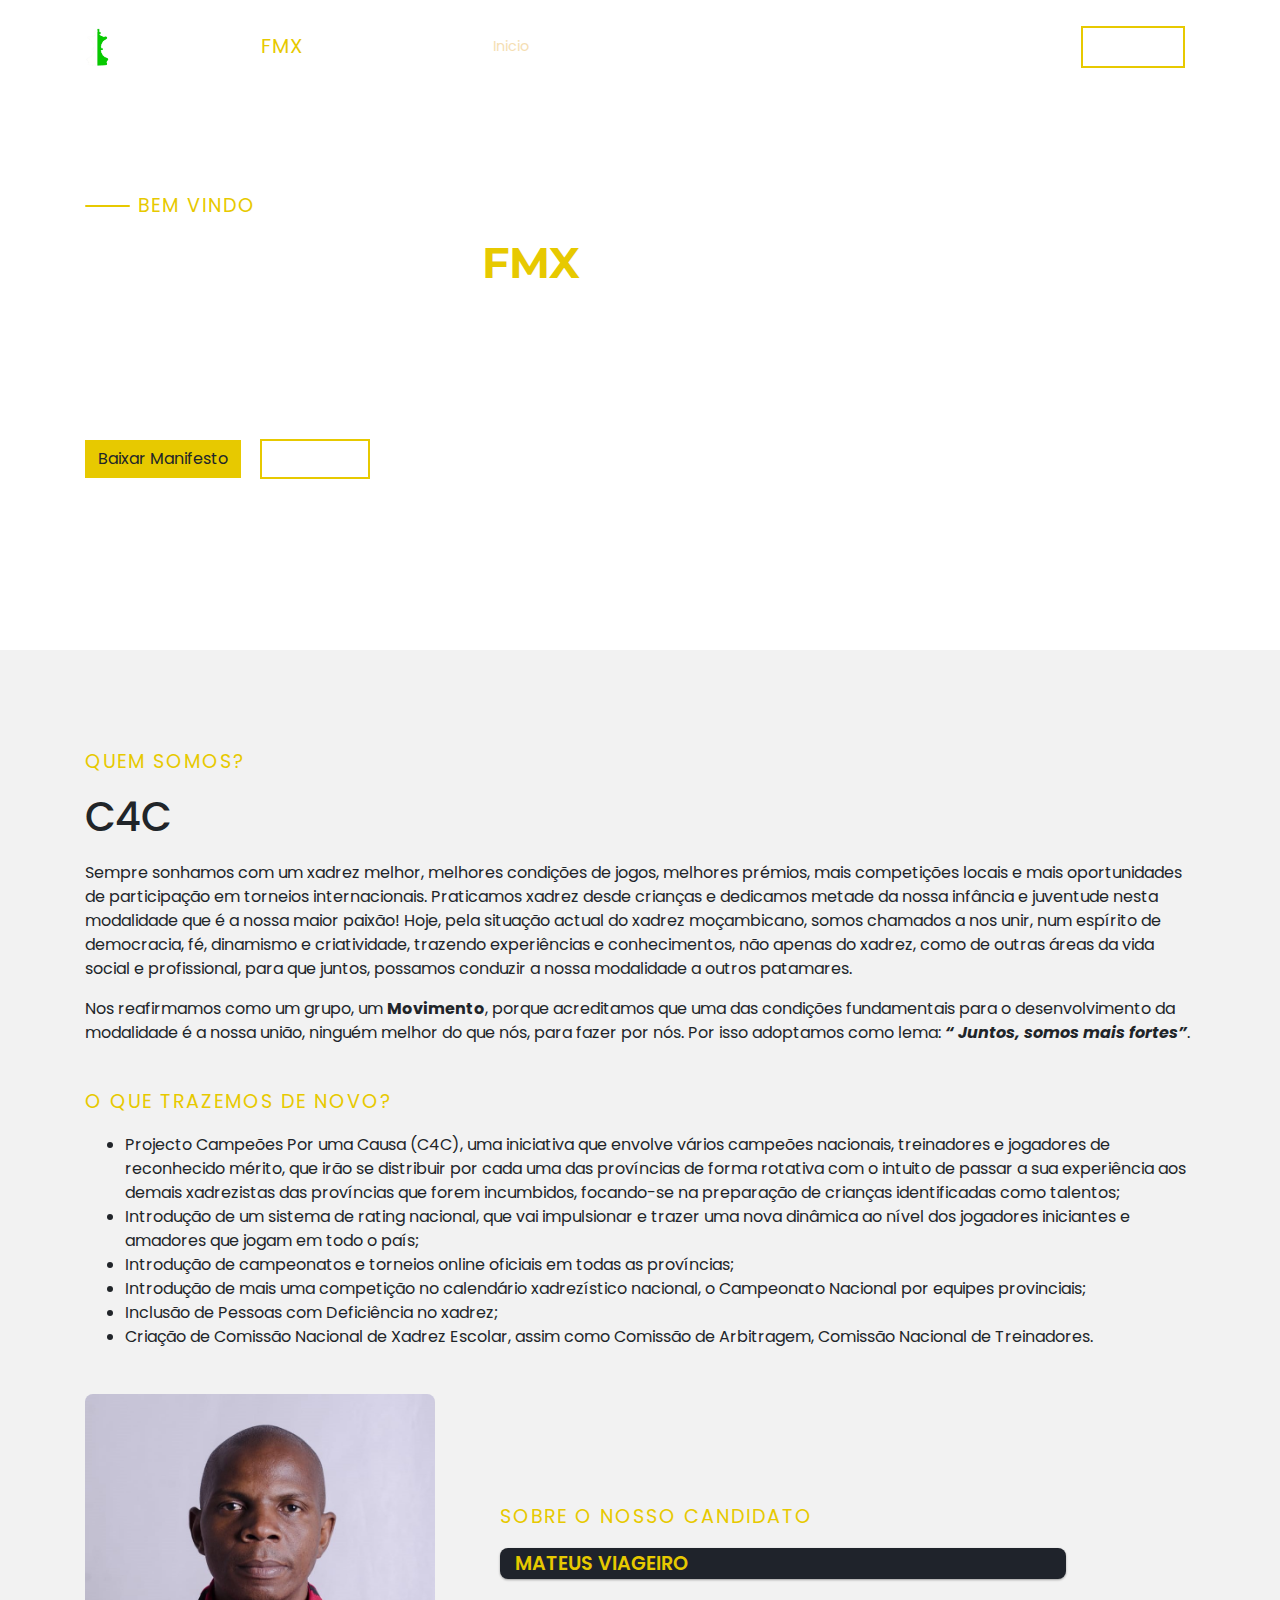
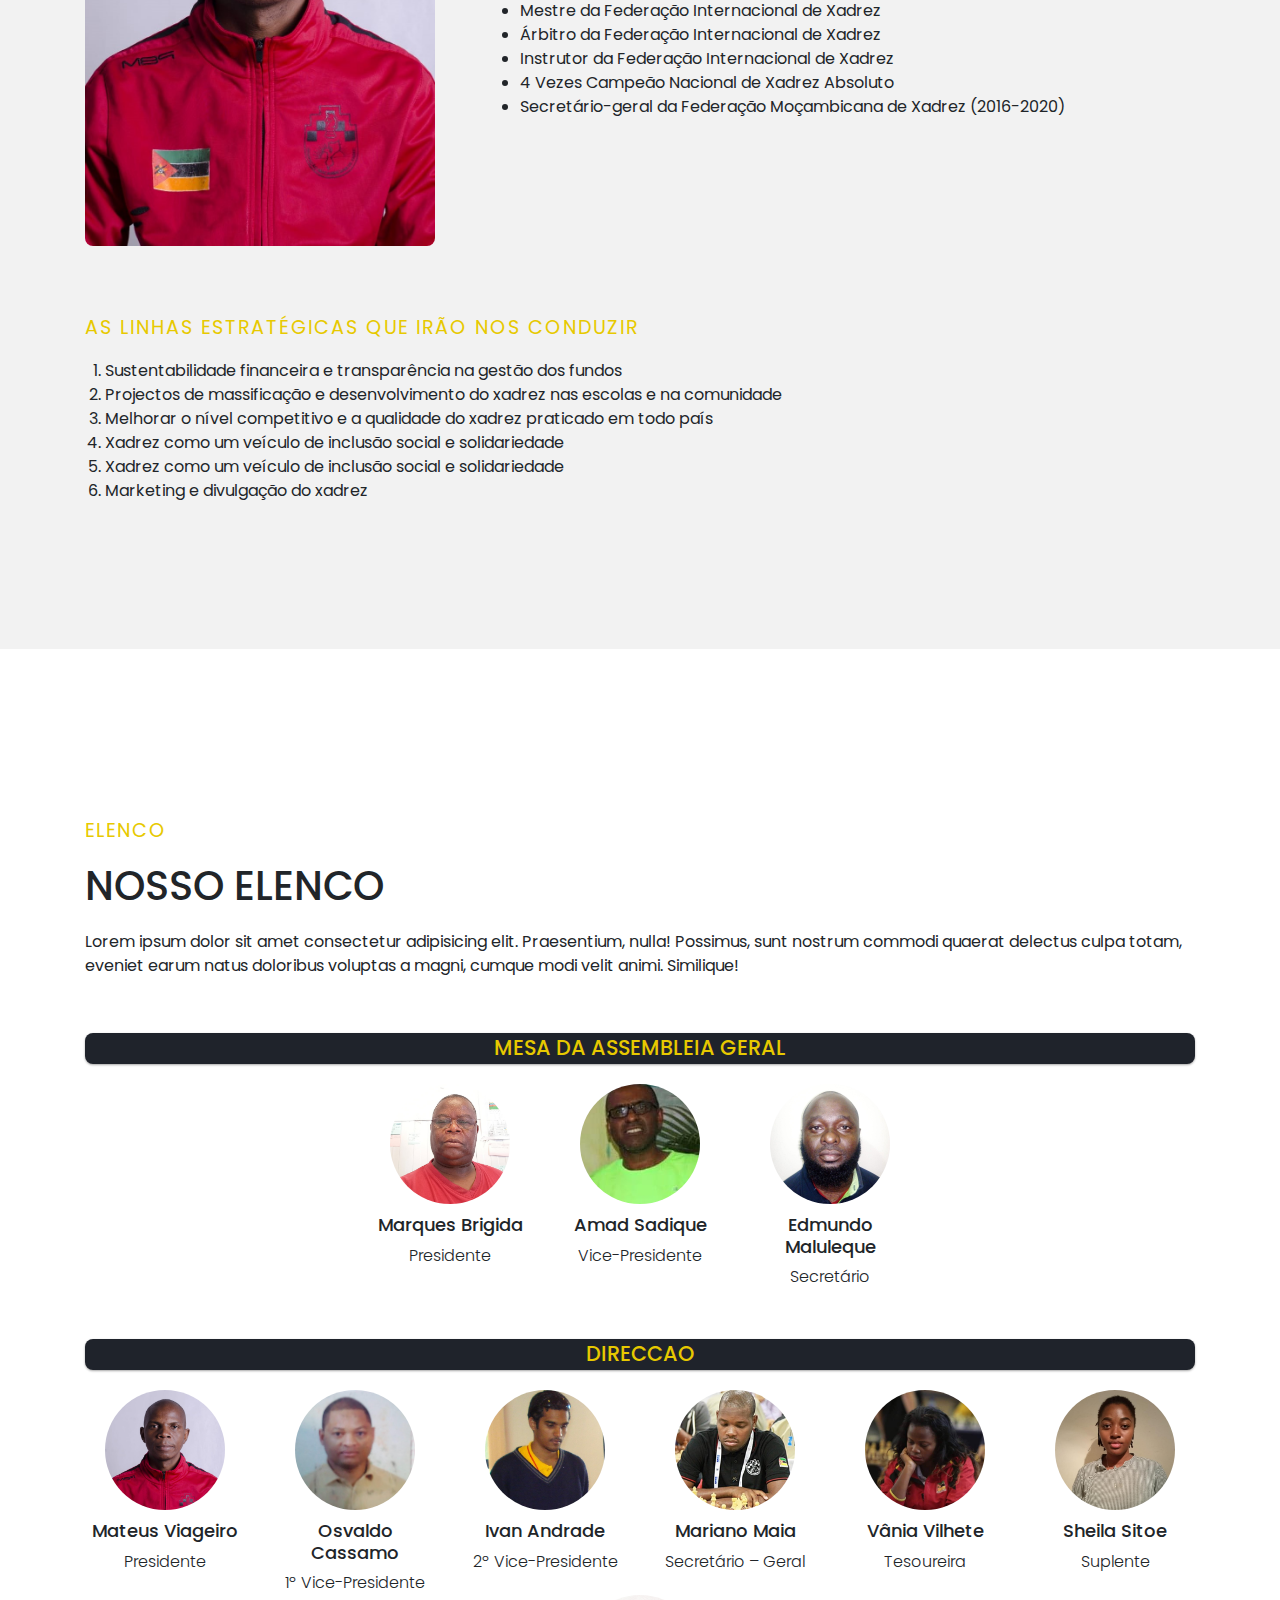
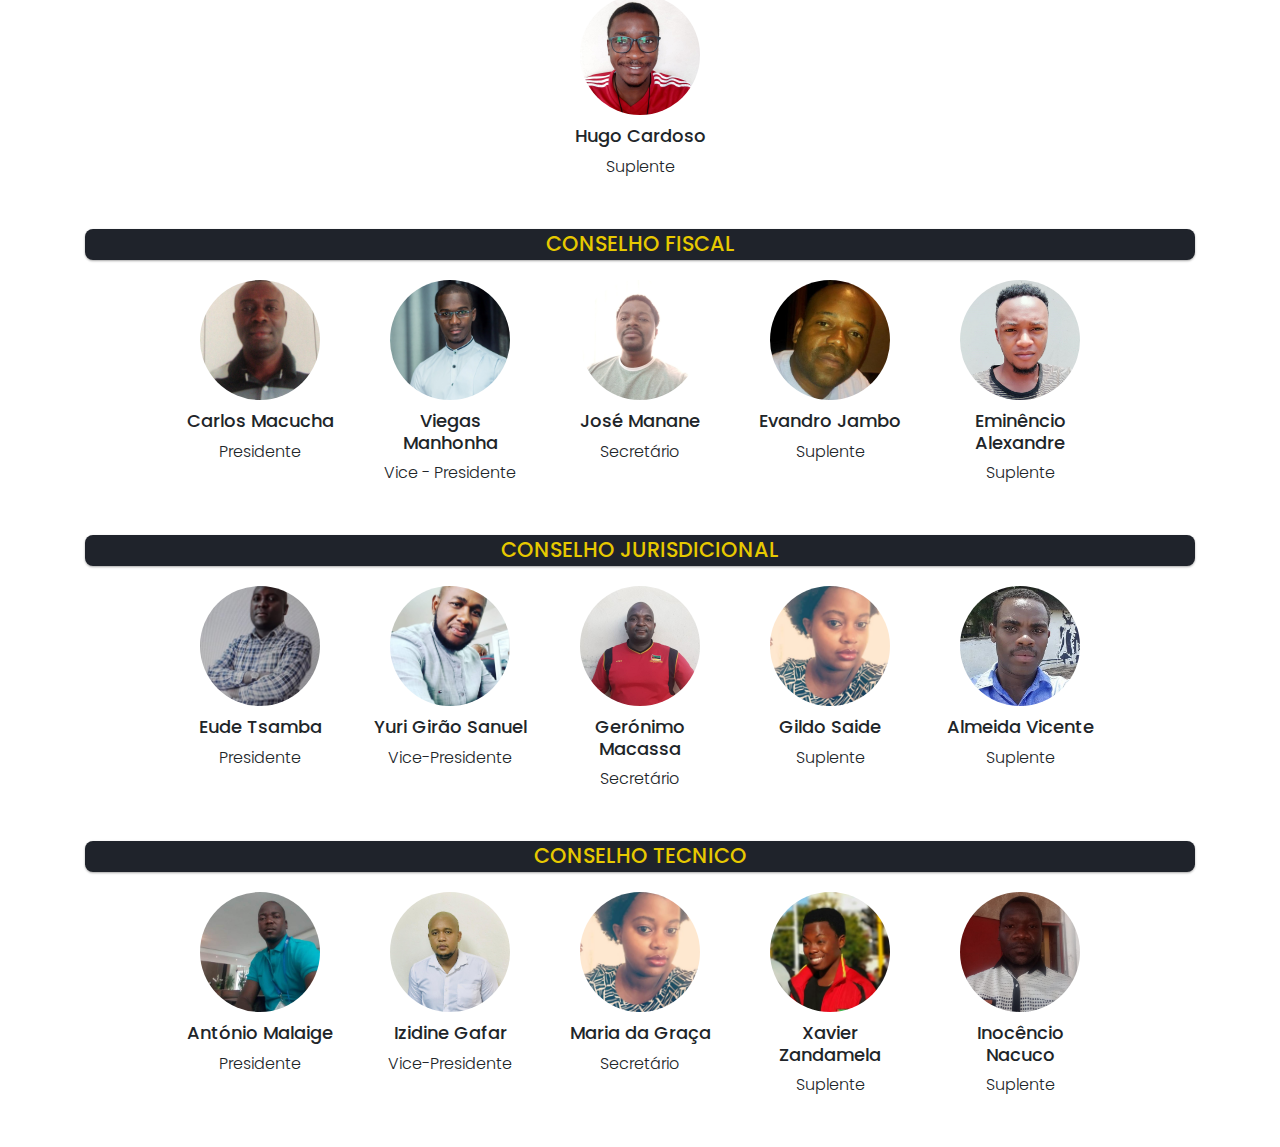
==== index.html @ 263d02b3 "Responsividade 0.1" ====
<!DOCTYPE html>
<html lang="en">

<head>
    <meta charset="UTF-8">
    <meta name="viewport" content="width=device-width, initial-scale=1.0">
    <!--Bootstrap CSS-->
    <link rel="stylesheet" href="https://stackpath.bootstrapcdn.com/bootstrap/4.5.2/css/bootstrap.min.css"
        integrity="sha384-JcKb8q3iqJ61gNV9KGb8thSsNjpSL0n8PARn9HuZOnIxN0hoP+VmmDGMN5t9UJ0Z" crossorigin="anonymous">
    <!-- Custom Stylsheets-->
    <link rel="stylesheet" href="./assets/css/reset.css">
    <link rel="stylesheet" href="./assets/css/main.css">
    <title>FMX - Candidatura</title>
    <!-- FONT AWESOME -->
    <link rel="stylesheet" href="https://cdnjs.cloudflare.com/ajax/libs/font-awesome/5.15.1/css/all.min.css" integrity="sha512-+4zCK9k+qNFUR5X+cKL9EIR+ZOhtIloNl9GIKS57V1MyNsYpYcUrUeQc9vNfzsWfV28IaLL3i96P9sdNyeRssA==" crossorigin="anonymous" />
</head>

<body>
    <!-- HERO WITH HEADER-->
    <section class="hero">
        <!--Header-->
        <header id="header">
            <nav class="navbar navbar-expand-lg">
                <div class="container">
                    <a class="navbar-brand" href="index.html">
                        <img style="width: 25px;" src="/img/candidaturaFMXLogo.png" alt="" srcset="">
                        CANDIDATURA <span>FMX</span></a>
                    <button class="navbar-toggler"><i class="fas fa-bars"></i></button>
                    <div class="overlay"></div>
                    <!--<div class="menu">-->
                        <ul class="navbar-nav hide-nav">
                            <li class="nav-item active">
                                <a class="nav-link nav-hovered actual" href="#">Inicio<span class="sr-only">(current)</span></a>
                            </li>
                            <li class="nav-item active">
                                <a class="nav-link nav-hovered" href="#about">Quem Somos?<span class="sr-only">(current)</span></a>
                            </li>
                            <li class="nav-item active">
                                <a class="nav-link nav-hovered" href="#cast">Elenco<span class="sr-only">(current)</span></a>
                            </li>
                            <li class="nav-item active">
                                <a class="nav-link nav-hovered" href="#manifesto">Manifesto<span class="sr-only">(current)</span></a>
                            </li>
                            <li class="nav-item active">
                                <a class="nav-link nav-hovered" href="manifestocompleto.html">Manifesto Completo<span class="sr-only">(current)</span></a>
                            </li>
                            </li>
                            <li class="nav-item">
                                <a class=" btn secondary-btn nav-link square" href="#">CONTACTO</a>
                            </li>
                        </ul>
                    <!--</div>-->
                </div>
            </nav>
        </header>
        <!--Hero Content-->
        <div class="hero-content">
            <div class="container">
                <div class="row">
                    <div class="col-md-6">
                        <div class="title">
                            <h3 class="small-title1">BEM VINDO</h3>
                            <h1 class="big-title">CANDIDATURA A <span>FMX</span> MATEUS VIAGEIRO</h1>
                        </div>
                        <p class="text">Lorem ipsum dolor sit amet, consectetur adipiscing elit, sed do eiusmod tempor
                            incididunt ut labore et dolore magna aliqua.</p>
                        <div class="buttons">
                            <button class="btn square">Baixar Manifesto</button>
                            <button class="btn secondary-btn square">Saiba Mais</button>
                        </div>
                    </div>
                </div>
            </div>
        </div>
    </section>

    <!-- SECTION SHORT RESUME ABOUT THE CANDIDATURE-->
    <section class="about" id="about">
        <div class="container">
            <div class="text">
                <div class="quem-somos">
                    <h3 class="small-title">QUEM SOMOS?</h3>
                    <h1>C4C</h1>
                    <p>Sempre sonhamos com um xadrez melhor, melhores condições de jogos, melhores prémios, mais competições locais e mais oportunidades de participação em torneios internacionais. Praticamos xadrez desde crianças e dedicamos metade da nossa infância e juventude nesta modalidade que é a nossa maior paixão! Hoje, pela situação actual do xadrez moçambicano, somos chamados a nos unir, num espírito de democracia, fé, dinamismo e criatividade, trazendo experiências e conhecimentos, não apenas do xadrez, como de outras áreas da vida social e profissional, para que juntos, possamos conduzir a nossa modalidade a outros patamares.
                    </p>
                    <p>Nos reafirmamos como um grupo, um <b>Movimento</b>, porque acreditamos que uma das condições fundamentais para o desenvolvimento da modalidade é a nossa união, ninguém melhor do que nós, para fazer por nós. Por isso adoptamos como lema: <b><i>“ Juntos, somos mais fortes”</i></b>.</p>
                </div>

                <div class="o-que-trazemos">
                    <h3 class="small-title">O QUE TRAZEMOS DE NOVO?</h3>
                    <ul>
                        <li>Projecto Campeões Por uma Causa (C4C), uma iniciativa que envolve vários campeões nacionais, treinadores e jogadores de reconhecido mérito, que irão se distribuir por cada uma das províncias de forma rotativa com o intuito de passar a sua experiência aos demais xadrezistas das províncias que forem incumbidos, focando-se na preparação de crianças identificadas como talentos;</li>
                        <li>Introdução de um sistema de rating nacional, que vai impulsionar e trazer uma nova dinâmica ao nível dos jogadores iniciantes e amadores que jogam em todo o país;</li>
                        <li>Introdução de campeonatos e torneios online oficiais em todas as províncias;</li>
                        <li>Introdução de mais uma competição no calendário xadrezístico nacional, o Campeonato Nacional por equipes provinciais;</li>
                        <li>Inclusão de Pessoas com Deficiência no xadrez;</li>
                        <li>Criação de Comissão Nacional de Xadrez Escolar, assim como Comissão de Arbitragem, Comissão Nacional de Treinadores.</li>
                    </ul>
                </div>
                
                <div class="sobre-candidato">
                    <div class="row">
                        <div class="col-md-4 fotografia">
                            <div class="foto">
                                <img src="./img/fotocandidato.jpeg" alt="" srcset="">
                            </div>
                        </div>
                        <div class="col-md-8 candidato-texto">
                            <div>
                                <h3 class="small-title">SOBRE O NOSSO CANDIDATO</h3>
                                <h1 class="name">Mateus Viageiro</h1>
                                <ul class="list">
                                    <li>Mestre da Federação Internacional de Xadrez</li>
                                    <li>Árbitro da Federação Internacional de Xadrez</li>
                                    <li>Instrutor da Federação Internacional de Xadrez</li>
                                    <li>4 Vezes Campeão Nacional de Xadrez Absoluto</li>
                                    <li>Secretário-geral da Federação Moçambicana de Xadrez (2016-2020)</li>
                                </ul>
                            </div>
                        </div>
                    </div>
                </div>


                <div class="linhas-estrategicas">
                    <h3 class="small-title">AS LINHAS ESTRATÉGICAS QUE IRÃO NOS CONDUZIR</h3>
                    <ol class="list">
                        <li>Sustentabilidade financeira e transparência na gestão dos fundos</li>
                        <li>Projectos de massificação e desenvolvimento do xadrez nas escolas e na comunidade</li>
                        <li>Melhorar o nível competitivo e a qualidade do xadrez praticado em todo país</li>
                        <li>Xadrez como um veículo de inclusão social e solidariedade</li>
                        <li>Xadrez como um veículo de inclusão social e solidariedade</li>
                        <li>Marketing e divulgação do xadrez</li>
                    </ol>
            
                </div>
            </div>
            <div class="cards">
                <div class="row">
                    <div class="col-lg-4">
                        <div class="imagem">
                            <img src="./img/campeonatos.jpg" alt="" srcset="">
                        </div>
                    </div>
                    <div class="col-lg-4">
                        <div class="imagem">
                            <img src="./img/massificacao.jpg" alt="" srcset="">
                        </div>
                    </div>
                    <div class="col-lg-4">
                        <div class="imagem">
                            <img src="./img/premios.jpg" alt="" srcset="">
                            <div>
                                <h2>Campeonatos</h2>
                            </div>
                        </div>
                    </div>
                </div>
            </div>
        </div>
    </section>

    <!-- SECTION TEAM MEMBERS-->
    <section class="cast" id="cast">
        <div class="container">
            <div class="text">
                <h3 class="small-title">ELENCO</h3>
                <h1>NOSSO ELENCO</h1>
                <p>Lorem ipsum dolor sit amet consectetur adipisicing elit. Praesentium, nulla! Possimus, sunt nostrum
                    commodi quaerat delectus culpa totam, eveniet earum natus doloribus voluptas a magni, cumque modi
                    velit animi. Similique!</p>
            </div>
            <div class="elenco">
                <h3>MESA DA ASSEMBLEIA GERAL</h3>
                <div class="row mesaassembleia">
                    <div class="col-lg-2">
                        <div class="membro">
                            <img src="./img/Brigida.jpeg" alt="" srcset="">
                            <h4>Marques Brigida</h4>
                            <p>Presidente</p>
                        </div>
                    </div>

                    <div class="col-lg-2">
                        <div class="membro">
                            <img src="./img/Amade.jpg" alt="" srcset="">
                            <h4>Amad Sadique</h4>
                            <p>Vice-Presidente</p>
                        </div>
                    </div>

                    <div class="col-lg-2">
                        <div class="membro">
                            <img src="./img/edmundo.jpg" alt="" srcset="">
                            <h4>Edmundo Maluleque</h4>
                            <p>Secretário</p>
                        </div>
                    </div>
                </div>
                <h3>DIRECCAO</h3>
                <div class="row direccao">
                    <div class="col-lg-2">
                        <div class="membro">
                            <img src="./img/mateus.jpeg" alt="" srcset="">
                            <h4>Mateus Viageiro</h4>
                            <p>Presidente</p>
                        </div>
                    </div>

                    <div class="col-lg-2">
                        <div class="membro">
                            <img src="./img/osvaldo.jpg" alt="" srcset="">
                            <h4>Osvaldo Cassamo</h4>
                            <p>1º Vice-Presidente </p>
                        </div>
                    </div>

                    <div class="col-lg-2">
                        <div class="membro">
                            <img src="./img/Ivan.jpg" alt="" srcset="">
                            <h4>Ivan Andrade</h4>
                            <p>2º Vice-Presidente</p>
                        </div>
                    </div>

                    <div class="col-lg-2">
                        <div class="membro">
                            <img src="./img/maia.png" alt="" srcset="">
                            <h4>Mariano Maia</h4>
                            <p>Secretário – Geral </p>
                        </div>
                    </div>

                    <div class="col-lg-2">
                        <div class="membro">
                            <img src="./img/Vania.jpg" alt="" srcset="">
                            <h4>Vânia Vilhete</h4>
                            <p>Tesoureira</p>
                        </div>
                    </div>

                    <div class="col-lg-2">
                        <div class="membro">
                            <img src="./img/sheila.jpg" alt="" srcset="">
                            <h4>Sheila Sitoe</h4>
                            <p>Suplente</p>
                        </div>
                    </div>
                    <div class="col-lg-2">
                        <div class="membro">
                            <img src="./img/Hugo.jpeg" alt="" srcset="">
                            <h4>Hugo Cardoso</h4>
                            <p>Suplente</p>
                        </div>
                    </div>
                </div>
                <h3>CONSELHO FISCAL</h3>
                <div class="row conselhofiscal">
                    <div class="col-lg-2">
                        <div class="membro">
                            <img src="./img/Macunha.jpeg" alt="" srcset="">
                            <h4>Carlos Macucha</h4>
                            <p>Presidente</p>
                        </div>
                    </div>

                    <div class="col-lg-2">
                        <div class="membro">
                            <img src="./img/Viegas2.jpg" alt="" srcset="">
                            <h4>Viegas Manhonha</h4>
                            <p>Vice - Presidente</p>
                        </div>
                    </div>

                    <div class="col-lg-2">
                        <div class="membro">
                            <img src="./img/Manane.jpg" alt="" srcset="">
                            <h4>José Manane</h4>
                            <p>Secretário</p>
                        </div>
                    </div>
                    <div class="col-lg-2">
                        <div class="membro">
                            <img src="./img/Evandro.jpg" alt="" srcset="">
                            <h4>Evandro Jambo</h4>
                            <p>Suplente</p>
                        </div>
                    </div>

                    <div class="col-lg-2">
                        <div class="membro">
                            <img src="./img/Eminencio1.jpeg" alt="" srcset="">
                            <h4>Eminêncio Alexandre</h4>
                            <p>Suplente</p>
                        </div>
                    </div>
                </div>

                <h3>CONSELHO JURISDICIONAL</h3>
                <div class="row conselhojurisdicional">
                    <div class="col-lg-2">
                        <div class="membro">
                            <img src="./img/tsamba.jpg" alt="" srcset="">
                            <h4>Eude Tsamba</h4>
                            <p>Presidente</p>
                        </div>
                    </div>

                    <div class="col-lg-2">
                        <div class="membro">
                            <img src="./img/yuri.jpg" alt="" srcset="">
                            <h4>Yuri Girão Sanuel</h4>
                            <p>Vice-Presidente</p>
                        </div>
                    </div>

                    <div class="col-lg-2">
                        <div class="membro">
                            <img src="./img/Macassa.jpg" alt="" srcset="">
                            <h4>Gerónimo Macassa</h4>
                            <p>Secretário</p>
                        </div>
                    </div>

                    <div class="col-lg-2">
                        <div class="membro">
                            <img src="./img/Maria.jpg" alt="" srcset="">
                            <h4>Gildo Saide</h4>
                            <p>Suplente</p>
                        </div>
                    </div>

                    <div class="col-lg-2">
                        <div class="membro">
                            <img src="./img/almeida.jpg" alt="" srcset="">
                            <h4>Almeida Vicente</h4>
                            <p>Suplente</p>
                        </div>
                    </div>
                </div>

                <h3>CONSELHO TECNICO</h3>
                <div class="row conselhotecnico">
                    <div class="col-lg-2">
                        <div class="membro">
                            <img src="./img/Alberto.jpg" alt="" srcset="">
                            <h4>António Malaige</h4>
                            <p>Presidente</p>
                        </div>
                    </div>

                    <div class="col-lg-2">
                        <div class="membro">
                            <img src="./img/Izidini.jpg" alt="" srcset="">
                            <h4>Izidine Gafar</h4>
                            <p>Vice-Presidente</p>
                        </div>
                    </div>

                    <div class="col-lg-2">
                        <div class="membro">
                            <img src="./img/Maria.jpg" alt="" srcset="">
                            <h4>Maria da Graça</h4>
                            <p>Secretário</p>
                        </div>
                    </div>

                    <div class="col-lg-2">
                        <div class="membro">
                            <img src="./img/xavier.jpeg" alt="" srcset="">
                            <h4>Xavier Zandamela</h4>
                            <p>Suplente</p>
                        </div>
                    </div>

                    <div class="col-lg-2">
                        <div class="membro">
                            <img src="./img/lemos1.jpeg" alt="" srcset="">
                            <h4>Inocêncio Nacuco</h4>
                            <p>Suplente</p>
                        </div>
                    </div>
                </div>
            </div>
        </div>

    </section>

    <!--SECTION MANIFESTO-->
    <section style="display: none;" class="manifesto" id="manifesto">
        <div class="container">
            <h3 class="small-title">MANIFESTO</h3>
            <h1>O NOSSO MANIFESTO</h1>
            <div class="row">
                <div class="col-md-2">
                    <div class="botoes">
                        <button class="actual-btn tab-btn" data-id="fundos">Gestao/Fundos</button>
                        <button class="tab-btn" data-id="empoderamento">Suporte as APXs</button>
                        <button class="tab-btn" data-id="massificacao">Massificação</button>
                        <button class="tab-btn" data-id="competicoes">Competições</button>
                        <button class="tab-btn" data-id="formacao">Formação</button>
                        <button class="tab-btn" data-id="inclusao">Inclusão Social</button>
                        <button class="tab-btn" data-id="marketing">Marketing</button>
                    </div>
                    
                </div>
                <div class="col-md-9 tab-text">
                    <div class="text-content">
                        <!--Textos Individuais-->
                        <div class="bloco-texto" id="fundos" data-id="fundos">
                            <div class="title-wrapper">
                                <h1 class="content-title">I. Sustentabilidade financeira e transparência na gestão dos fundos</h1>
                            </div>
                            <div class="text-wrapper">
                                <hr>
                                <p>A nossa Direcção vai basear-se num sistema transparente de gestão dos fundos e receitas da FMX, através dum sistema de prestação de contas e fiscalidade.</p>
                                <p>O nosso Conselho Fiscal vai ser presente e participativo na vida da FMX, assistindo todos os campeonatos e actividades desenvolvidas pela FMX de modo a fiscalizar e avaliar a aplicação dos fundos.</p>
                                <p>Para garantir a sustentabilidade financeira da FMX, vamos apostar na:</p>
                                <ul class="list">
                                    <li>Criação de uma Sociedade Anonima Desportiva (SAD) da Federação Moçambicana de Xadrez com objectivos de gerar receitas para a FMX.</li>
                                    <li>Rentabilização das infraestruturas, através da remodelação do centro social, fornecendo serviços a terceiros e viabilização do projecto de construção de um Edifício com pelo menos 7 andares no recinto do Centro Social.</li>
                                    <li>Promoção de parcerias nacionais e estrangeiras para financiamento dos projectos de massificação e desenvolvimento do xadrez nas escolas e comunidades, procurando sempre buscar maior acesso aos fundos da Federação Internacional de Xadrez.</li>
                                    <li>Promoção duma estratégia de marketing mais incisiva para gerar mais receitas, incluindo donativos e patrocínios.</li>
                                </ul>
                            </div>
                        </div>
                        <div class="hide bloco-texto" id="empoderamento" data-id="empoderamento">
                            <div class="title-wrapper">
                                <h1 class="content-title">II. Empoderamento técnico e financeiro das Associações Provinciais</h1>
                            </div>
                            <div class="text-wrapper">
                                <hr>
                                <p>As APXs constituem a base fundamental para o desenvolvimento do xadrez em Moçambique. É lá onde os atletas estão inseridos e onde todas as actividades são organizadas, incluindo os processos de massificação e formação.</p>
                                <p>Entendemos que para se atingir a um desenvolvimento sustentável do xadrez, a FMX precisa criar condições para que as Associações Provinciais de Xadrez estejam devidamente legalizadas, tenham espaços próprios e estejam dotados de material necessário, com técnicos formados.</p>
                                <ul class="list">
                                    <li>A FMX vai financiar todos os processos de legalização das Associações e influenciar junto das entidades públicas e privadas para a aquisição de terrenos para cada uma das Associações provinciais. O nosso desafio é que, até ao fim deste mandato, todas Associações Provinciais de Xadrez estejam devidamente legalizadas, com estatutos publicados no BR e com pelo menos um terreno registado a seu favor;</li>
                                    <li>A FMX vai compartilhar os fundos recebidos da FPD e FIDE, entre outros, com todas as Associações Provinciais de Xadrez, apoiando directamente no seu plano orçamental anual; </li>
                                    <li>Para fazer face a carência do material de xadrez nas províncias, a FMX vai distribuir material de xadrez para todas APXs de forma regular, através dos projectos de massificação e desenvolvimento do xadrez ou do apoio directo que a FMX recebe da FIDE.</li>
                                    <li>Vamos garantir que em cada uma das Associações tenha árbitros formados em categorias de árbitros nacionais e árbitros FIDE e que maior parte dos técnicos que trabalham no ensino e treinamento de xadrez sejam formados como treinadores de xadrez.</li>
                                    <li>Vamos financiar a premiação dos campeonatos provinciais e torneios de abertura, garantindo trimestralmente pelo menos um evento em cada província.</li>
                                    <li>O nosso Departamento de Marketing ira realizar um trabalho em particular com cada uma das APXs, visando promover a imagem do xadrez para melhor atração de patrocínios e captação de receitas, desenvolvendo entre outros, projectos de aulas de xadrez, criação de lojas de venda de material de xadrez.</li>
                                </ul>
                            </div>
                        </div>
                        <div class="hide bloco-texto" id="massificacao" data-id="massificacao">
                            <div class="title-wrapper">
                                <h1 class="content-title">III. Projectos de massificação e desenvolvimento do xadrez nas escolas e na comunidade</h1>
                            </div>
                            <div class="text-wrapper">
                                <hr>
                                <p>O Xadrez Escolar constitui uma das bases mais essenciais para a massificação do xadrez, identificação de talentos e desenvolvimento da modalidade. Para fazer face a dinâmica do Xadrez Escolar vamos:</p>
                                <ul class="list">
                                    <li>Criar a Comissão Nacional de Xadrez Escolar, constituída por professores que trabalham com o xadrez e individualidades de reconhecido mérito no campo da pedagogia, com representações ao nível das regiões e províncias do país;</li>
                                    <li>Estabelecer acordos de parceria com o Ministério de Educação e Desenvolvimento Humano e com diversos parceiros estratégicos de cooperação, como ONGs que apoiam projectos de educação para melhor viabilização de projectos de introdução e desenvolvimento do xadrez nas escolas públicas, privadas, universidades e centros de formação;</li>
                                    <li>Estabelecer memorando de entendimento com Universidades, bem como outras instituições de ensino para garantir a atribuição de bolsas de estudos à xadrezistas;</li>
                                    <li>Priorizar a realização de workshops de reciclagem e capacitação de professores;</li>
                                    <li>Lutar para ter maior influência sobre eventos desportivos como Jogos Escolares, Jogos Universitários</li>
                                    <li>Dar apoio técnico as APXs para organização de Torneios Interescolares com frequência;</li>
                                    <li>Desenvolver um projecto específico, junto das APXs, para alargar a rede de escolas privadas com xadrez, visando gerar ganhos financeiros para os xadrezistas e a captação de fundos para as APXs;</li>
                                </ul>
                            </div>
                        </div>
                        <div class="hide bloco-texto" id="competicoes" data-id="competicoes">
                            <div class="title-wrapper">
                                <h1 class="content-title">IV. Melhorar o nível competitivo e a qualidade do xadrez praticado em todo país</h1>
                            </div>
                            <div class="text-wrapper">
                                <hr>
                                <p>A qualidade do xadrez praticado nas províncias é preocupante. A maioria dos praticantes ainda apresentam falta de conhecimentos básicos sobre a teoria do xadrez, seja em abertura, meio-jogo ou finais. Geralmente os talentos identificados não chegam a atingir os níveis desejados devido a falta de suporte técnico, como por exemplo a falta de um treinador e falta de torneios. Face a esta situação a FMX vai:</p>
                                <ul class="list">
                                    <li>Promover o <b>Projecto Campeões Por uma Causa (C4C)</b>, uma iniciativa que envolve vários campeões nacionais, treinadores e jogadores de reconhecido mérito que irão se distribuir de forma rotativa por cada uma das províncias do país, desenvolvendo um trabalho especializado de treino para crianças e adolescentes através de plataformas digitais e presenciais, incluindo a realização de palestras, workshops temáticos com abordagem de diversos temas teóricos onde irão partilhar a sua experiência aos demais xadrezistas no intuito de elevar a qualidade do xadrez praticado nas províncias, privilegiando os escalões de formação.</li>
                                    <li>Melhorar a premiação das principais provas do calendário xadrezístico nacional e estabelecer prémios atractivos a atletas que atinjam títulos internacionais em ambos géneros.</li>
                                    <li>Através das parcerias com universidades e instituições públicas e privadas de ensino iremos procurar garantir uma bolsa de estudos aos campeões nacionais juniores ou aos xadrezistas que mais se destacarem a nível das regiões. </li>
                                    <li>Emancipar a participação feminina no xadrez através de realização de mais torneios femininos com prémios atrativos. </li>
                                </ul>
                                <p>Iremos introduzir mais um evento no calendário xadrezístico nacional, o Campeonato Nacional de Xadrez por equipe provinciais, onde cada província participará com 5 jogadores, numa equipe mista composta por seniores, juniores e femininos.</p>
                                <br>
                                <div class="alinea">
                                    <p><b>4.1 Competições Nacionais</b></p>
                                    <p>Vamos realizar as principais provas do calendário xadrezistico nacional:</p>
                                    <ul class="list list-none">
                                        <li>Campeonatos Regionais</li>
                                        <li>Campeonatos Nacionais da Liga B</li>
                                        <li>Campeonatos Nacionais da Liga A</li>
                                        <li>Campeonatos Nacionais Feminino</li>
                                        <li>Campeonatos Nacionais Júnior</li>
                                        <li>Campeonatos Nacionais Infanto-Juvenil</li>
                                        <li>Campeonatos Nacionais por Equipes (a partir do 2° ano do Mandato)</li>
                                    </ul>
                                </div>
                                <div class="alinea">
                                    <p><b>4.2 Xadrez online</b></p>
                                    <p>O xadrez online tem vindo a conhecer um desenvolvimento rápido por oferecer inúmeras ferramentas de treinos e pela sua capacidade de conectar xadrezistas a distância. O ano de 2020, surpreendeu o mundo dando a conhecer um elevado número de jogadores que jogam xadrez online, sem que estejam registados em alguma agremiação de xadrez, o que nos faz perceber o quão grande é a nossa família.</p>
                                    <p>Em Moçambique, as experiências dos torneios de xadrez online, trouxeram uma nova dinâmica, impulsionando a prática da modalidade em quase todas as províncias. </p>
                                    <p>Pretendemos investir fortemente no xadrez online, de forma a atingir o maior número possível de xadrezistas através de dinamização de uma série de actividades, como a criação de clubes online de xadrez e realização de torneios envolvendo os respectivos clubes, realização de workshops, palestras e seminários de formação, entre outros.</p>
                                    <p>Iremos passar para a responsabilidade da FMX a realização de Batalhas por Equipes Provinciais que serão realizadas semanalmente, sendo que o último torneio de cada mês terá prémios garantidos para as províncias vencedoras e prémios individuais por província, e ainda, daremos apoio técnico e financeiro as APXs na organização de torneios online regulares.</p>
                                </div>
                                <div class="alinea">
                                    <p><b>4.3 Alta competição e representação internacional</b></p>
                                    <p>Pretendemos tornar moçambique numa referência de xadrez ao nível africano e mundial. Estamos convictos que só será possível atingir este objectivo apostando nos escalões de formação, permitindo que os nossos xadrezistas enquanto crianças, possam participar de torneios e campeonatos internacionais.</p>
                                    <p>Para tal, além de contarmos com o projecto “Campeões Por uma Causa” que vai impulsionar a qualidade de xadrez praticado em todo o país, focando-se nas crianças e adolescentes, vamos realizar um projecto intitulado “Projecto Grande Mestre” que terá como meta a conquista de títulos de Mestres Internacionais, ainda dentro do nosso mandato, e o título de Grande Mestre até 2027.</p>
                                    <p>Para a Selecção Nacional, vamos propor a Assembleia Geral a aprovação um protocolo com objectivos, metas, linhas orientadoras de trabalho, código de conduta e avaliação de desempenho, incluindo assinatura de contratos por objectivos, onde os atletas terão subsídios mensais e recursos para treinos.</p>
                                </div>
                                <p>A FMX vai participar das principais provas do calendário internacional de xadrez, nomeadamente:</p>
                                <ul class="list">
                                    <li>Olimpíadas Mundiais de Xadrez</li>
                                    <li>Campeonatos Africanos Sénior</li>
                                    <li>Campeonatos Africanos Júnior</li>
                                    <li>Campeonatos Africanos Infanto-Juvenil</li>
                                    <li>Campeonatos Africanos de Xadrez por Escolas</li>
                                </ul>
                                <p>Vamos lutar para garantir a participação dos nossos xadrezistas em Opens Internacionais, principalmente os da SADC, priorizando os xadrezistas de norte para os Opens de Malawi e Tanzânia, do Centro para os Opens de Zimbabwe, da zona Sul para os Opens da Botswana, Africa Sul e Eswatine.</p>
                                <p>Vamos influenciar para organizar/acolher mais campeonatos africanos no país, visando maior participação dos xadrezistas moçambicanos.</p>
                            </div>
                        </div>
                        <div class="hide bloco-texto" id="formacao" data-id="formacao">
                            <div class="title-wrapper">
                                <h1 class="content-title">V. Formação de árbitros e treinadores</h1>
                            </div>
                            <div class="text-wrapper">
                                <hr>
                                <p>Tendo em conta que o desenvolvimento da qualidade do xadrez está directamente ligado a existência de técnicos com competência e formação adequada, a FMX vai formar árbitros, professores, monitores e treinadores de xadrez, incluindo organizadores de evento, de maneira a assegurar que cada uma das APXs tenha pelo menos um Árbitro FIDE, Árbitros Nacionais, e que maior parte dos técnicos que trabalha no ensino e treinamento de xadrez tenha formação adequada.</p>
                                <p>Pretendemos garantir que Moçambique tenha no mínimo um Árbitro Internacional com normas para formar outros árbitros com certificação internacional e que até 2024. Para tal vamos lutar para garantir maior envolvimento de Árbitros Nacionais em eventos internacionais.</p>
                            </div>
                        </div>
                        <div class="hide bloco-texto" id="inclusao" data-id="inclusao">
                            <div class="title-wrapper">
                                <h1 class="content-title">VI. Xadrez como um veículo de inclusão social e solidariedade</h1>
                            </div>
                            <div class="text-wrapper">
                                <hr>
                                <p>Uma das características extraordinárias do xadrez é de unir as pessoas. No espírito do lema da FIDE <i>“Genus Una Sumos”</i> que significa, <i>“Somos Uma Família”</i>, a FMX vai promover o xadrez como um exemplo de inclusão social e solidariedade.</p>
                                <p>Neste contexto, serão priorizados acordos de parcerias com o Comité Paraolímpico, Organizações Não Governamentais e agentes económicos no intuito de promover a participação de Pessoas com Deficiência no xadrez, promovendo torneios inclusivos e especiais, ao nível nacional, e garantir a participação dos melhores xadrezistas deste segmento social em eventos internacionais do género.</p>
                                <p>Além de promover campanhas de solidariedade para apoio as vítimas de calamidades como cheias, guerras, entre outros, será criado um fundo social para apoio aos xadrezistas em casos de doença, acidente ou morte e ainda e será lançado o Projecto Xadrez nos Estabelecimentos Penitenciários, que já conta com a colaboração de Serviço Nacional Penitenciário.</p>
                            </div>
                        </div>
                        <div class="hide bloco-texto" id="marketing" data-id="marketing">
                            <div class="title-wrapper">
                                <h1 class="content-title">VII. Marketing e divulgação do xadrez</h1>
                            </div>
                            <div class="text-wrapper">
                                <hr>
                                <p>Pretende-se que o xadrez seja uma das modalidades mais divulgadas nos Mídias e redes sociais, usando todas as plataformas digitais disponíveis.</p>
                                <p>Um Departamento de Marketing e Divulgação de Xadrez será criado para o efeito, que funcionará com o apoio voluntário de xadrezistas formados em Comunicação e Imagens ou com experiência nesta área. Este Departamento irá elaborar estratégias para todas as províncias de acordo com a realidade de cada uma.</p>
                            </div>
                        </div>
                    </div>
                </div>
            </div>
        </div>
    </section>
    <script src="./assets/javascript/index.js"></script>
    <script src="./assets/javascript/content.js"></script>
</body>

</html>
---- assets/css/main.css ----
/*CORES ==============================*/
/*FONTES ============================*/
/*BACKGROUNDS =======================*/
/*SHADOWS ========================*/
/*ABOUT SECTION MARGIN*/
/*PADDING*/
/*Tipography ================ */
/*Fontes*/
@import url("https://fonts.googleapis.com/css2?family=Montserrat:wght@300;400;500;600;700;900&display=swap");
@import url("https://fonts.googleapis.com/css2?family=Poppins:wght@300;400;500;600;700;800;900&display=swap");
body {
  font-size: 16px;
  line-height: 1.5;
  font-family: Poppins, sans-serif;
}

html {
  overflow-x: scroll !important;
}

.list {
  padding-left: 20px;
}

.list-none {
  list-style: none;
}

.big-title {
  font-size: 2.7rem;
  font-weight: 700;
  font-family: "Montserrat", sans-serif;
}

.big-title span {
  color: #e7c900;
}

.small-title1 {
  font-family: Poppins, sans-serif;
  font-weight: 400;
  letter-spacing: 2px;
  font-size: 1.2rem;
  color: #e7c900;
  padding-left: 53px;
  position: relative;
}

.small-title1::before {
  content: "";
  width: 45px;
  height: 10%;
  border-radius: 5px;
  background: #e7c900;
  position: absolute;
  top: 45%;
  left: 0px;
}

.small-title {
  font-family: Poppins, sans-serif;
  font-weight: 400;
  letter-spacing: 2px;
  font-size: 1.2rem;
  color: #e7c900;
  position: relative;
}

.small-title::before {
  content: "";
  display: none;
  width: 45px;
  height: 10%;
  border-radius: 5px;
  background: #e7c900;
  position: absolute;
  top: 45%;
  left: 0px;
}

h1 {
  margin-bottom: 20px;
}

h3 {
  font-size: 1.3rem;
  margin-bottom: 20px;
}

h4 {
  font-size: 1.125rem;
}

.content-title {
  font-size: 1.625rem;
  text-transform: uppercase;
}

.sub-title {
  font-size: 1.125rem;
  text-transform: uppercase;
}

/*==================== Buttons ==============*/
.btn {
  margin-right: 15px;
  background-color: #e7c900;
  border-radius: 8px;
}

.btn:hover {
  background: none;
  color: #ffff;
  border: 2px solid #e7c900;
}

.square {
  border-radius: 0;
}

.secondary-btn {
  color: #ffff;
  background: none;
  border: 2px solid #e7c900;
}

.secondary-btn:hover {
  background: #e7c900;
  color: #1f232b;
}

/*STYLES FOR THE HERO SECTION */
.hero {
  /*General Hero Styles*/
  color: #ffff;
  background: url(/img/Background2.png);
  background-size: cover;
  min-height: 650px;
  /*HEADER Sytles on scroll*/
  /*Header Syles*/
  /*Hero Content Syles*/
}

.hero .navScrolled {
  position: fixed;
  top: 0;
  width: 100vw;
  background: #040d20e1;
  padding: 8px 0;
  -webkit-box-shadow: 0 1px 3px rgba(0, 0, 0, 0.12), 0 1px 2px rgba(0, 0, 0, 0.24);
          box-shadow: 0 1px 3px rgba(0, 0, 0, 0.12), 0 1px 2px rgba(0, 0, 0, 0.24);
  z-index: 3000;
}

.hero header {
  -webkit-transition: all 500ms;
  transition: all 500ms;
  padding: 15px 0;
}

.hero header .container .btn {
  margin-right: 0;
}

.hero header span {
  color: #e7c900;
}

.hero header a {
  color: #ffff;
}

.hero header .nav-link {
  font-size: .9rem;
}

.hero header .actual {
  color: wheat;
}

.hero header .nav-hovered {
  -webkit-transition: all 300ms;
  transition: all 300ms;
  position: relative;
}

.hero header .nav-hovered::before {
  -webkit-transition: all 500ms;
  transition: all 500ms;
  content: "";
  position: absolute;
  left: 4%;
  bottom: 2px;
  border-radius: 8px;
  width: 0;
  height: 0px;
  background: #e7c900;
}

.hero header .nav-hovered:hover {
  color: #e7c900;
}

.hero header .nav-hovered:hover::before {
  width: 92%;
  height: 2px;
}

.hero header .nav-item {
  display: -webkit-box;
  display: -ms-flexbox;
  display: flex;
  -webkit-box-align: center;
      -ms-flex-align: center;
          align-items: center;
  padding: 0 10px;
}

.hero header .navbar-nav {
  margin-left: auto;
  -webkit-transition: all 800ms;
  transition: all 800ms;
}

.hero header .navbar-toggler i {
  color: white !important;
}

.hero header .show {
  width: 100vw;
  height: 100vh;
}

.hero header .overlay {
  position: fixed;
  top: 0;
  left: 0;
  z-index: 500;
  background: rgba(0, 0, 0, 0.247);
}

.hero .hero-content {
  padding: 100px 0;
}

.hero .hero-content h1, .hero .hero-content p {
  margin-bottom: 25px;
}

/*STYLES FOR THE ABOUT SECTION*/
.about {
  background: #f2f2f2;
  padding: 10px 0;
}

.about .container {
  position: relative;
  outline: none;
}

.about .text {
  padding: 90px 0;
  margin-bottom: 30px;
}

.about .text .quem-somos {
  margin-bottom: 45px;
}

.about .text .o-que-trazemos {
  margin-bottom: 45px;
}

.about .text .sobre-candidato {
  margin-bottom: 45px;
}

.about .text .sobre-candidato .name {
  text-transform: uppercase;
  font-size: 1.2rem;
  color: #e7c900;
  background: #1f232b;
  border-radius: 8px;
  -webkit-box-shadow: 0 1px 3px rgba(0, 0, 0, 0.12), 0 1px 2px rgba(0, 0, 0, 0.24);
          box-shadow: 0 1px 3px rgba(0, 0, 0, 0.12), 0 1px 2px rgba(0, 0, 0, 0.24);
  padding: 4px 15px;
  font-weight: 600;
}

.about .text .sobre-candidato .candidato-texto {
  padding-left: 50px;
  display: -webkit-box;
  display: -ms-flexbox;
  display: flex;
  -webkit-box-align: center;
      -ms-flex-align: center;
          align-items: center;
}

.about .text .sobre-candidato .fotografia .foto {
  background: #f2f2f2;
}

.about .text .sobre-candidato .fotografia img {
  position: relative;
  width: 100%;
  border-radius: 8px;
}

.about .text .sobre-candidato .fotografia::before {
  display: none;
  content: "";
  width: 94%;
  height: 100%;
  top: 6%;
  left: 10%;
  position: absolute;
  border-radius: 8px;
  border: 3px solid #e7c900;
}

.about .text .linhas-estrategicas {
  margin-top: 70px;
}

.about .cards {
  display: none;
  position: absolute;
  bottom: -26%;
}

.about .imagem {
  -webkit-box-shadow: 0 1px 3px rgba(0, 0, 0, 0.12), 0 1px 2px rgba(0, 0, 0, 0.24);
          box-shadow: 0 1px 3px rgba(0, 0, 0, 0.12), 0 1px 2px rgba(0, 0, 0, 0.24);
  position: relative;
  border-radius: 8px;
  height: 200px;
  background: blue;
}

.about .imagem img {
  border-radius: 8px;
  width: 100%;
  height: 100%;
  -o-object-fit: cover;
     object-fit: cover;
}

.about .imagem div {
  display: none;
  -webkit-box-align: center;
      -ms-flex-align: center;
          align-items: center;
  -webkit-box-pack: center;
      -ms-flex-pack: center;
          justify-content: center;
  background: #ffff;
  -webkit-box-shadow: 0 3px 6px rgba(0, 0, 0, 0.16), 0 3px 6px rgba(0, 0, 0, 0.23);
          box-shadow: 0 3px 6px rgba(0, 0, 0, 0.16), 0 3px 6px rgba(0, 0, 0, 0.23);
  text-align: center;
  width: 90%;
  height: 60px;
  position: absolute;
  bottom: -10px;
  left: 5%;
}

/*STYLES FOR THE CAST SECTION*/
.cast {
  padding-top: 170px;
}

.cast .elenco {
  margin-top: 55px;
}

.cast .elenco h3 {
  text-align: center;
  background: #1f232b;
  color: #e7c900;
  border-radius: 8px;
  -webkit-box-shadow: 0 1px 3px rgba(0, 0, 0, 0.12), 0 1px 2px rgba(0, 0, 0, 0.24);
          box-shadow: 0 1px 3px rgba(0, 0, 0, 0.12), 0 1px 2px rgba(0, 0, 0, 0.24);
  padding: 3px 0;
}

.cast .elenco .row {
  margin-bottom: 50px;
  -webkit-box-pack: center;
      -ms-flex-pack: center;
          justify-content: center;
}

.cast .membro {
  text-align: center;
}

.cast .membro p {
  margin: 0;
  padding: 0;
  font-weight: 300;
}

.cast .membro img {
  margin-bottom: 10px;
  width: 120px;
  height: 120px;
  border-radius: 50%;
  -o-object-fit: cover;
     object-fit: cover;
}

/*// Extra small devices (portrait phones, less than 576px)
// No media query for `xs` since this is the default in Bootstrap

// Small devices (landscape phones, 576px and up)
@media (min-width: 576px) { ... }

// Medium devices (tablets, 768px and up)
@media (min-width: 768px) { ... }

// Large devices (desktops, 992px and up)
@media (min-width: 992px) { ... }

// Extra large devices (large desktops, 1200px and up)
@media (min-width: 1200px) { ... }*/
@media (max-width: 450px) {
  .small-title {
    text-align: center;
    outline: solid;
    padding-left: 0 !important;
    padding-right: 0 !important;
  }
  .small-title::before {
    display: none !important;
  }
}

@media (max-width: 768px) {
  .big-title {
    font-size: 2.2rem;
  }
  .hero-content {
    text-align: center;
  }
  .small-title1 {
    padding-left: 0;
  }
  .small-title1::before {
    display: none;
  }
  .about .sobre-candidato {
    text-align: center;
  }
  .about .sobre-candidato ul {
    list-style: none;
  }
  .about .sobre-candidato .candidato-texto {
    padding-left: 0 !important;
    padding-right: 0;
    padding-top: 45px;
  }
  .about .sobre-candidato .candidato-texto h3 {
    margin-left: auto;
    margin-right: auto;
  }
}

@media (max-width: 992px) {
  .hide-nav {
    -webkit-transform: translateX(-100%);
            transform: translateX(-100%);
  }
  .navbar-nav {
    -webkit-box-pack: center;
        -ms-flex-pack: center;
            justify-content: center;
    width: 30vw;
    background: #1f232b;
    position: fixed;
    top: 0;
    left: 0;
    width: 60vw;
    height: 100vh;
    z-index: 1000;
  }
  .navbar-nav .btn {
    width: 120px;
  }
  .navbar-nav li {
    padding: 15px 0;
    display: -webkit-box;
    display: -ms-flexbox;
    display: flex;
    -webkit-box-pack: center;
        -ms-flex-pack: center;
            justify-content: center;
  }
}

.scroll {
  height: 2000px;
}

.pageHero {
  background: url(/img/pageHeroBg.png) no-repeat;
  background-size: cover;
  min-height: 200px;
}

.pageHero .hero-content {
  padding: 65px 0;
}

.pageHero .hero-content h1 {
  text-align: center;
  position: relative;
}

.pageHero .hero-content h1::before {
  content: "";
  width: 40%;
  border-radius: 8px;
  height: 4px;
  left: 30%;
  bottom: -10px;
  background: #e7c900;
  position: absolute;
}

.textContent {
  line-height: 1.6;
  padding: 60px 0;
}

.textContent .title-wrapper {
  text-align: center;
  margin-bottom: 20px;
}

.textContent ol {
  list-style: none;
}

.textContent li {
  padding: 2px 0;
}

.textContent .bloco-texto {
  margin-bottom: 70px;
  outline: solid;
  padding-left: 0;
}

.hide {
  display: none;
}

.actual-btn {
  border-left: 2px solid #e7c900 !important;
  color: blue;
}

.manifesto {
  outline: solid;
  background: #f2f2f2;
  padding: 40px 0;
}

.manifesto .tab-text {
  padding-left: 80px;
}

.manifesto .row {
  padding: 50px 0;
}

.botoes {
  display: -webkit-box;
  display: -ms-flexbox;
  display: flex;
  -webkit-box-orient: vertical;
  -webkit-box-direction: normal;
      -ms-flex-direction: column;
          flex-direction: column;
}

.botoes button {
  -webkit-transition: border color 500ms ease-in;
  transition: border color 500ms ease-in;
  padding: 8px 16px;
  border: 0px solid #e7c900;
  background: none;
}

.botoes button:hover {
  color: blue;
  border-left: 3px solid #e7c900;
}

html {
  scroll-behavior: smooth;
}
/*# sourceMappingURL=main.css.map */
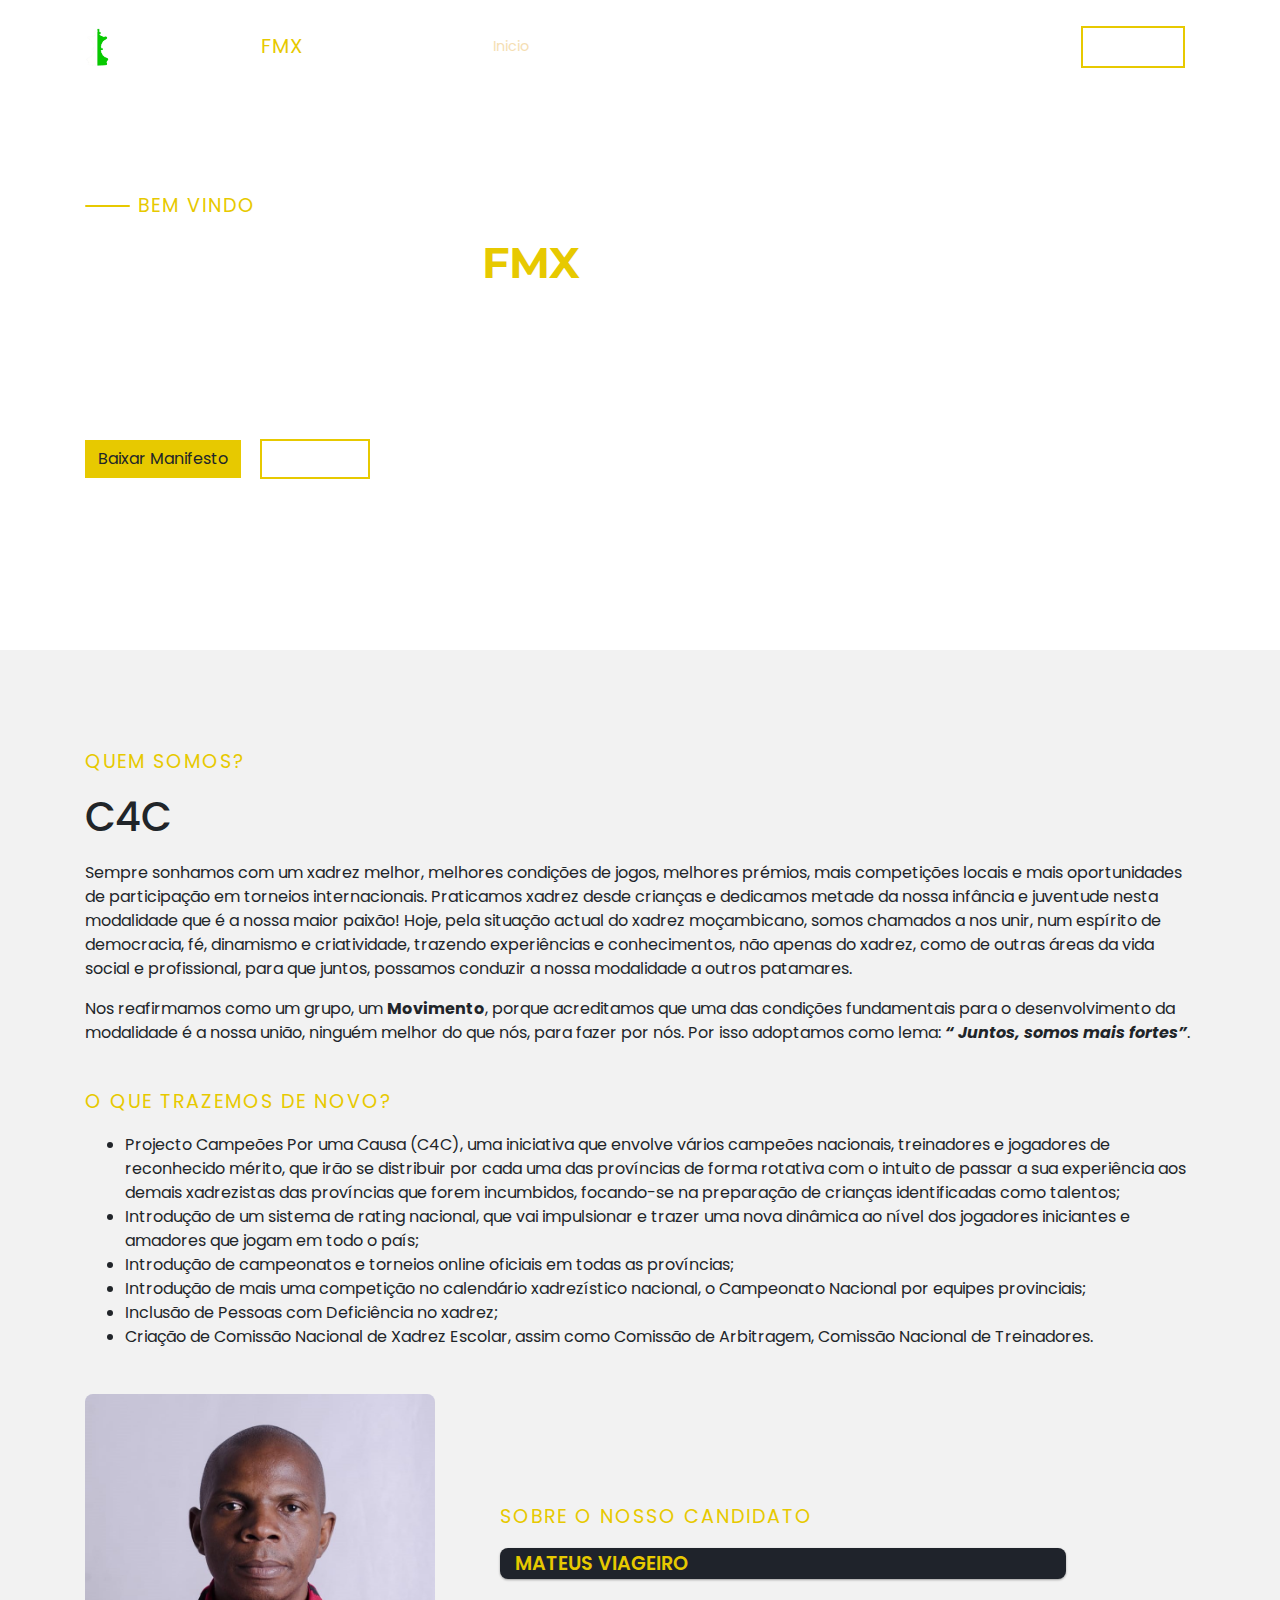
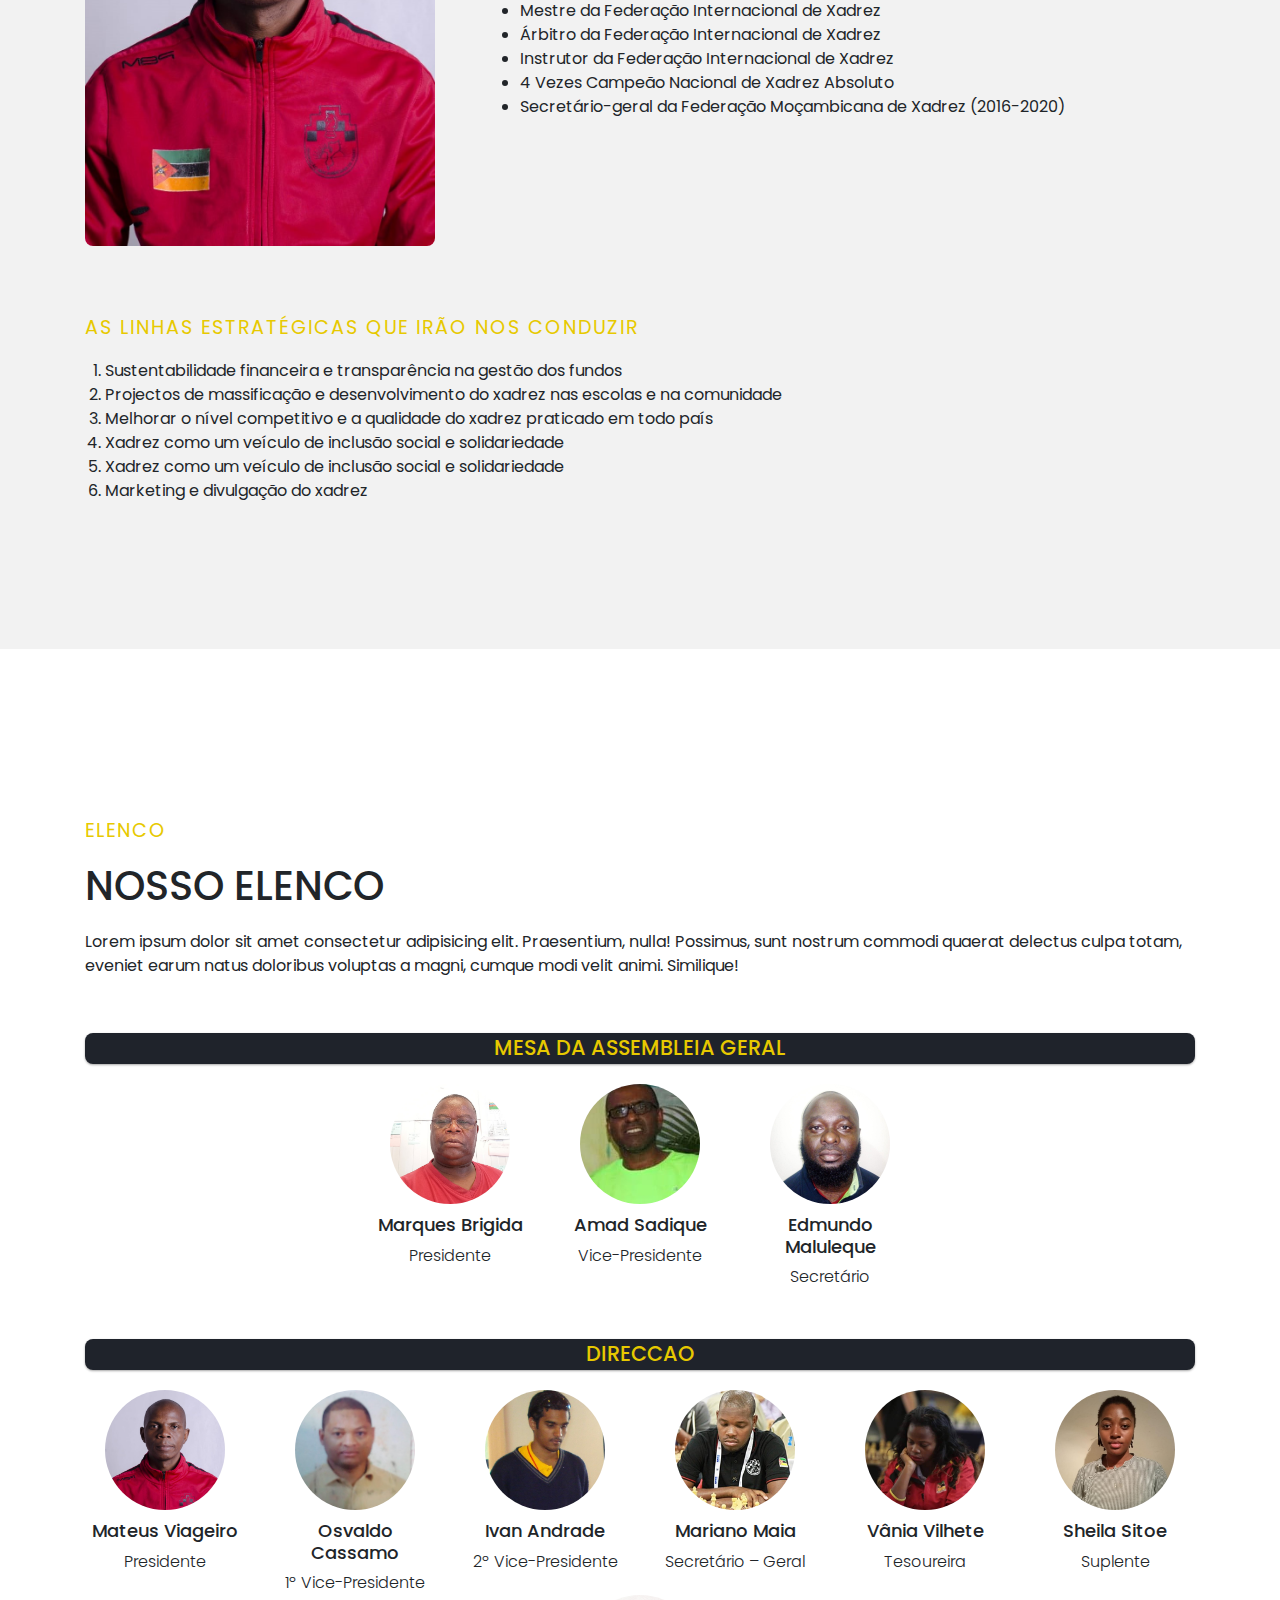
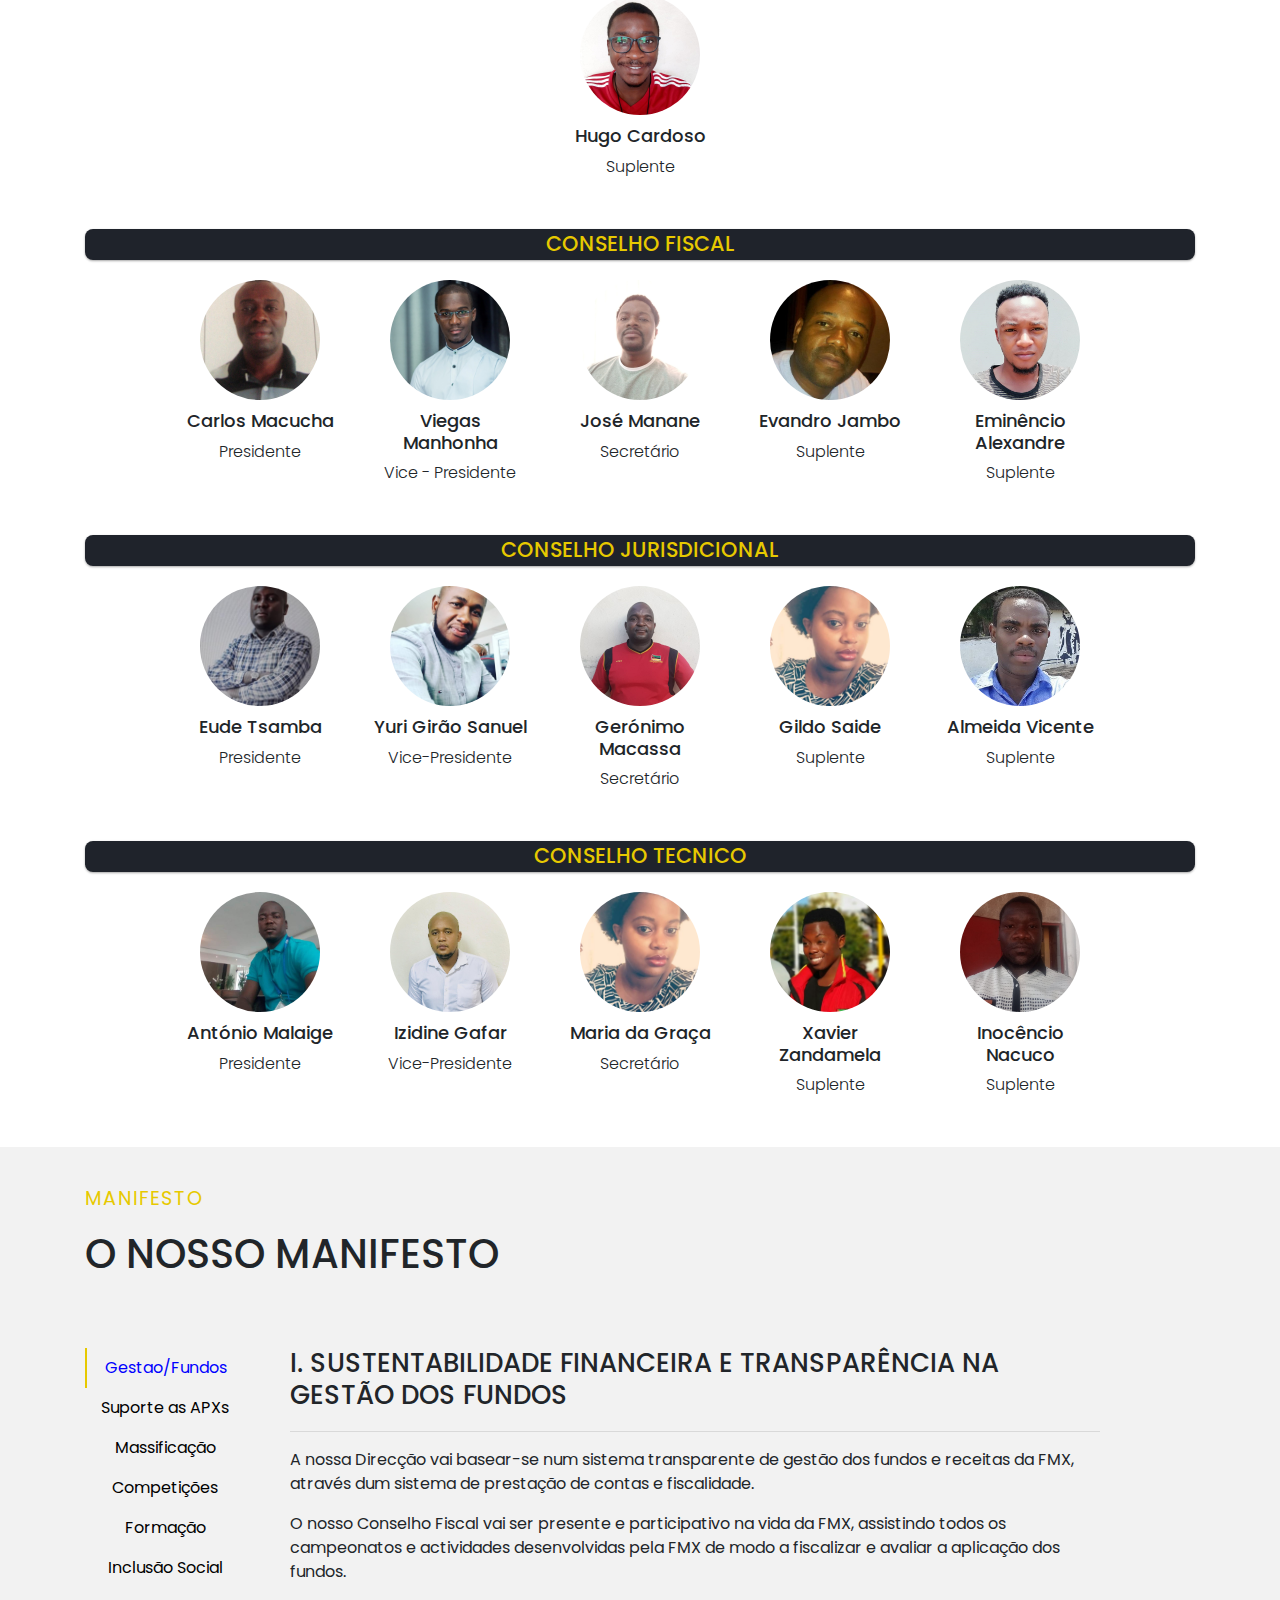
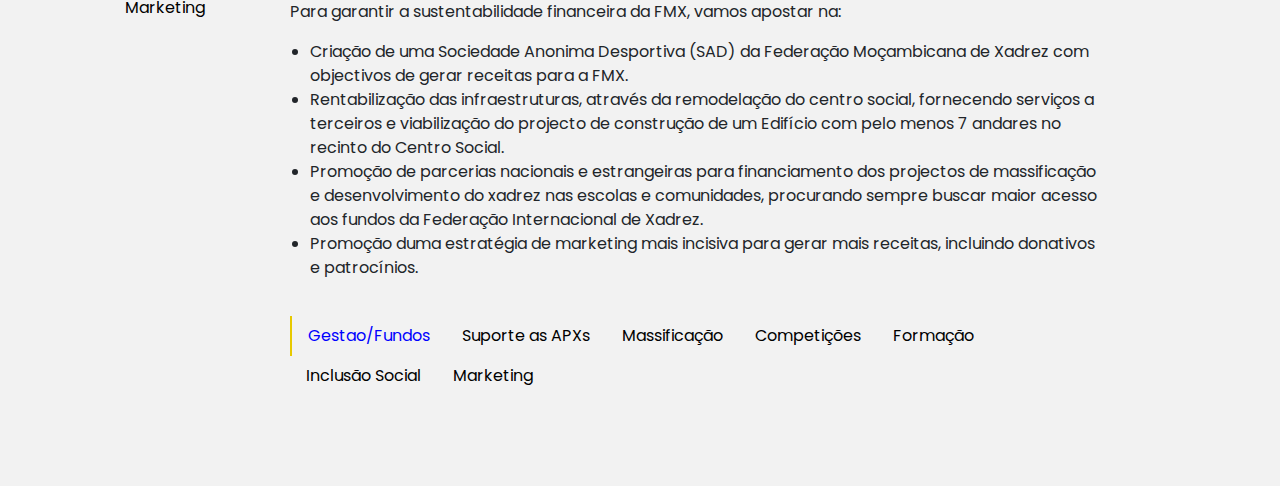
==== commit 26ee451a: "Responsividade Botoes" ====
--- a/index.html
+++ b/index.html
@@ -80,7 +80,7 @@
             <div class="text">
                 <div class="quem-somos">
                     <h3 class="small-title">QUEM SOMOS?</h3>
-                    <h1>C4C</h1>
+                    <h1 class="titlesection">C4C</h1>
                     <p>Sempre sonhamos com um xadrez melhor, melhores condições de jogos, melhores prémios, mais competições locais e mais oportunidades de participação em torneios internacionais. Praticamos xadrez desde crianças e dedicamos metade da nossa infância e juventude nesta modalidade que é a nossa maior paixão! Hoje, pela situação actual do xadrez moçambicano, somos chamados a nos unir, num espírito de democracia, fé, dinamismo e criatividade, trazendo experiências e conhecimentos, não apenas do xadrez, como de outras áreas da vida social e profissional, para que juntos, possamos conduzir a nossa modalidade a outros patamares.
                     </p>
                     <p>Nos reafirmamos como um grupo, um <b>Movimento</b>, porque acreditamos que uma das condições fundamentais para o desenvolvimento da modalidade é a nossa união, ninguém melhor do que nós, para fazer por nós. Por isso adoptamos como lema: <b><i>“ Juntos, somos mais fortes”</i></b>.</p>
@@ -165,7 +165,7 @@
         <div class="container">
             <div class="text">
                 <h3 class="small-title">ELENCO</h3>
-                <h1>NOSSO ELENCO</h1>
+                <h1 class="titlesection">NOSSO ELENCO</h1>
                 <p>Lorem ipsum dolor sit amet consectetur adipisicing elit. Praesentium, nulla! Possimus, sunt nostrum
                     commodi quaerat delectus culpa totam, eveniet earum natus doloribus voluptas a magni, cumque modi
                     velit animi. Similique!</p>
@@ -387,10 +387,10 @@
     </section>
 
     <!--SECTION MANIFESTO-->
-    <section style="display: none;" class="manifesto" id="manifesto">
+    <section class="manifesto" id="manifesto">
         <div class="container">
             <h3 class="small-title">MANIFESTO</h3>
-            <h1>O NOSSO MANIFESTO</h1>
+            <h1 class="titlesection">O NOSSO MANIFESTO</h1>
             <div class="row">
                 <div class="col-md-2">
                     <div class="botoes">
@@ -544,6 +544,15 @@
                                 <p>Um Departamento de Marketing e Divulgação de Xadrez será criado para o efeito, que funcionará com o apoio voluntário de xadrezistas formados em Comunicação e Imagens ou com experiência nesta área. Este Departamento irá elaborar estratégias para todas as províncias de acordo com a realidade de cada uma.</p>
                             </div>
                         </div>
+                        <div class="botoes botoes2">
+                            <button class="actual-btn tab-btn" data-id="fundos">Gestao/Fundos</button>
+                            <button class="tab-btn" data-id="empoderamento">Suporte as APXs</button>
+                            <button class="tab-btn" data-id="massificacao">Massificação</button>
+                            <button class="tab-btn" data-id="competicoes">Competições</button>
+                            <button class="tab-btn" data-id="formacao">Formação</button>
+                            <button class="tab-btn" data-id="inclusao">Inclusão Social</button>
+                            <button class="tab-btn" data-id="marketing">Marketing</button>
+                        </div>
                     </div>
                 </div>
             </div>
--- a/assets/css/main.css
+++ b/assets/css/main.css
@@ -426,8 +426,6 @@
 @media (min-width: 1200px) { ... }*/
 @media (max-width: 450px) {
   .small-title {
-    text-align: center;
-    outline: solid;
     padding-left: 0 !important;
     padding-right: 0 !important;
   }
@@ -436,7 +434,35 @@
   }
 }
 
+@media (max-width: 576px) {
+  .small-title, .titlesection {
+    text-align: center;
+  }
+  .about ul, .about ol {
+    padding-left: 25px;
+  }
+}
+
 @media (max-width: 768px) {
+  .manifesto .botoes {
+    -webkit-box-orient: horizontal;
+    -webkit-box-direction: normal;
+        -ms-flex-direction: row;
+            flex-direction: row;
+    -ms-flex-wrap: wrap;
+        flex-wrap: wrap;
+    -webkit-box-pack: center;
+        -ms-flex-pack: center;
+            justify-content: center;
+  }
+  .manifesto .content-title {
+    text-align: center;
+  }
+  .manifesto .tab-text {
+    padding-left: 0 !important;
+    padding-right: 0;
+    padding-top: 25px;
+  }
   .big-title {
     font-size: 2.2rem;
   }
@@ -549,7 +575,6 @@
 .textContent .bloco-texto {
   margin-bottom: 70px;
   outline: solid;
-  padding-left: 0;
 }
 
 .hide {
@@ -562,13 +587,12 @@
 }
 
 .manifesto {
-  outline: solid;
   background: #f2f2f2;
   padding: 40px 0;
 }
 
 .manifesto .tab-text {
-  padding-left: 80px;
+  padding-left: 30px;
 }
 
 .manifesto .row {
@@ -598,6 +622,16 @@
   border-left: 3px solid #e7c900;
 }
 
+.botoes2 {
+  padding-top: 20px;
+  -webkit-box-orient: horizontal;
+  -webkit-box-direction: normal;
+      -ms-flex-direction: row;
+          flex-direction: row;
+  -ms-flex-wrap: wrap;
+      flex-wrap: wrap;
+}
+
 html {
   scroll-behavior: smooth;
 }
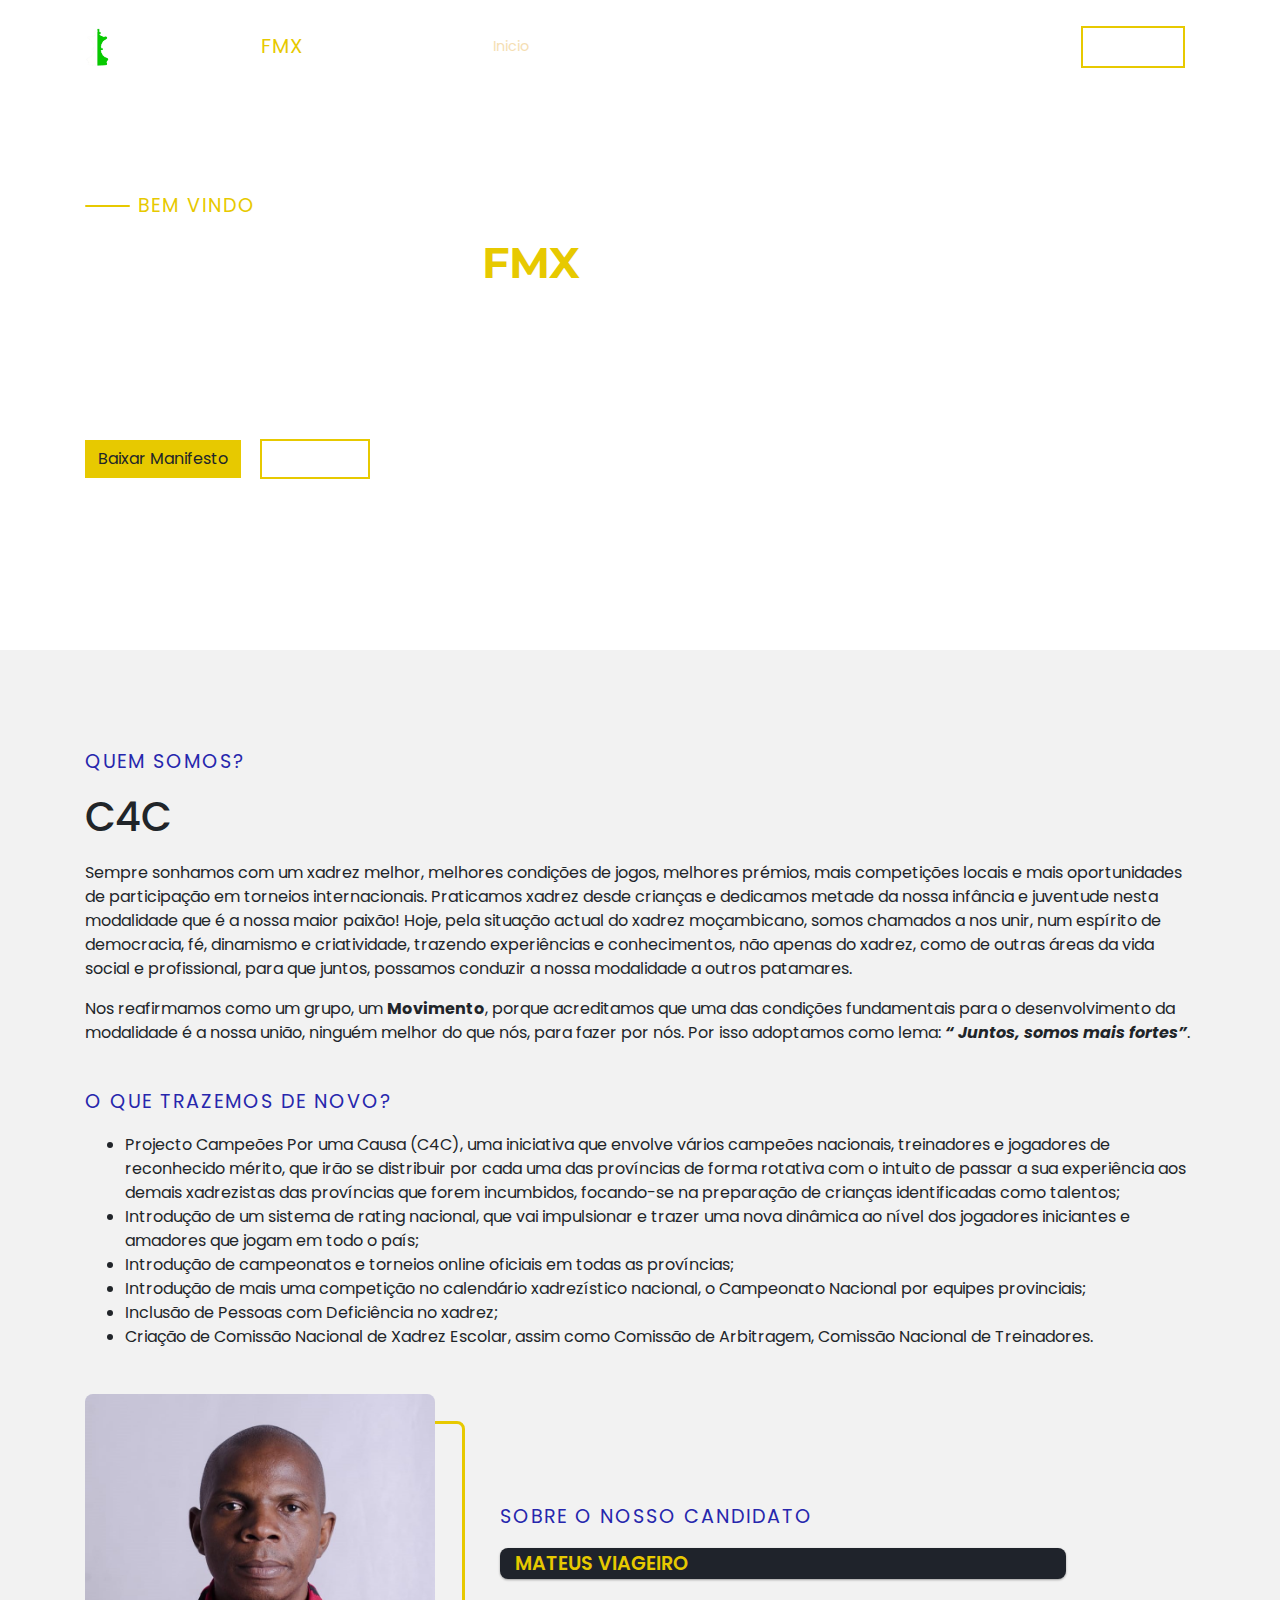
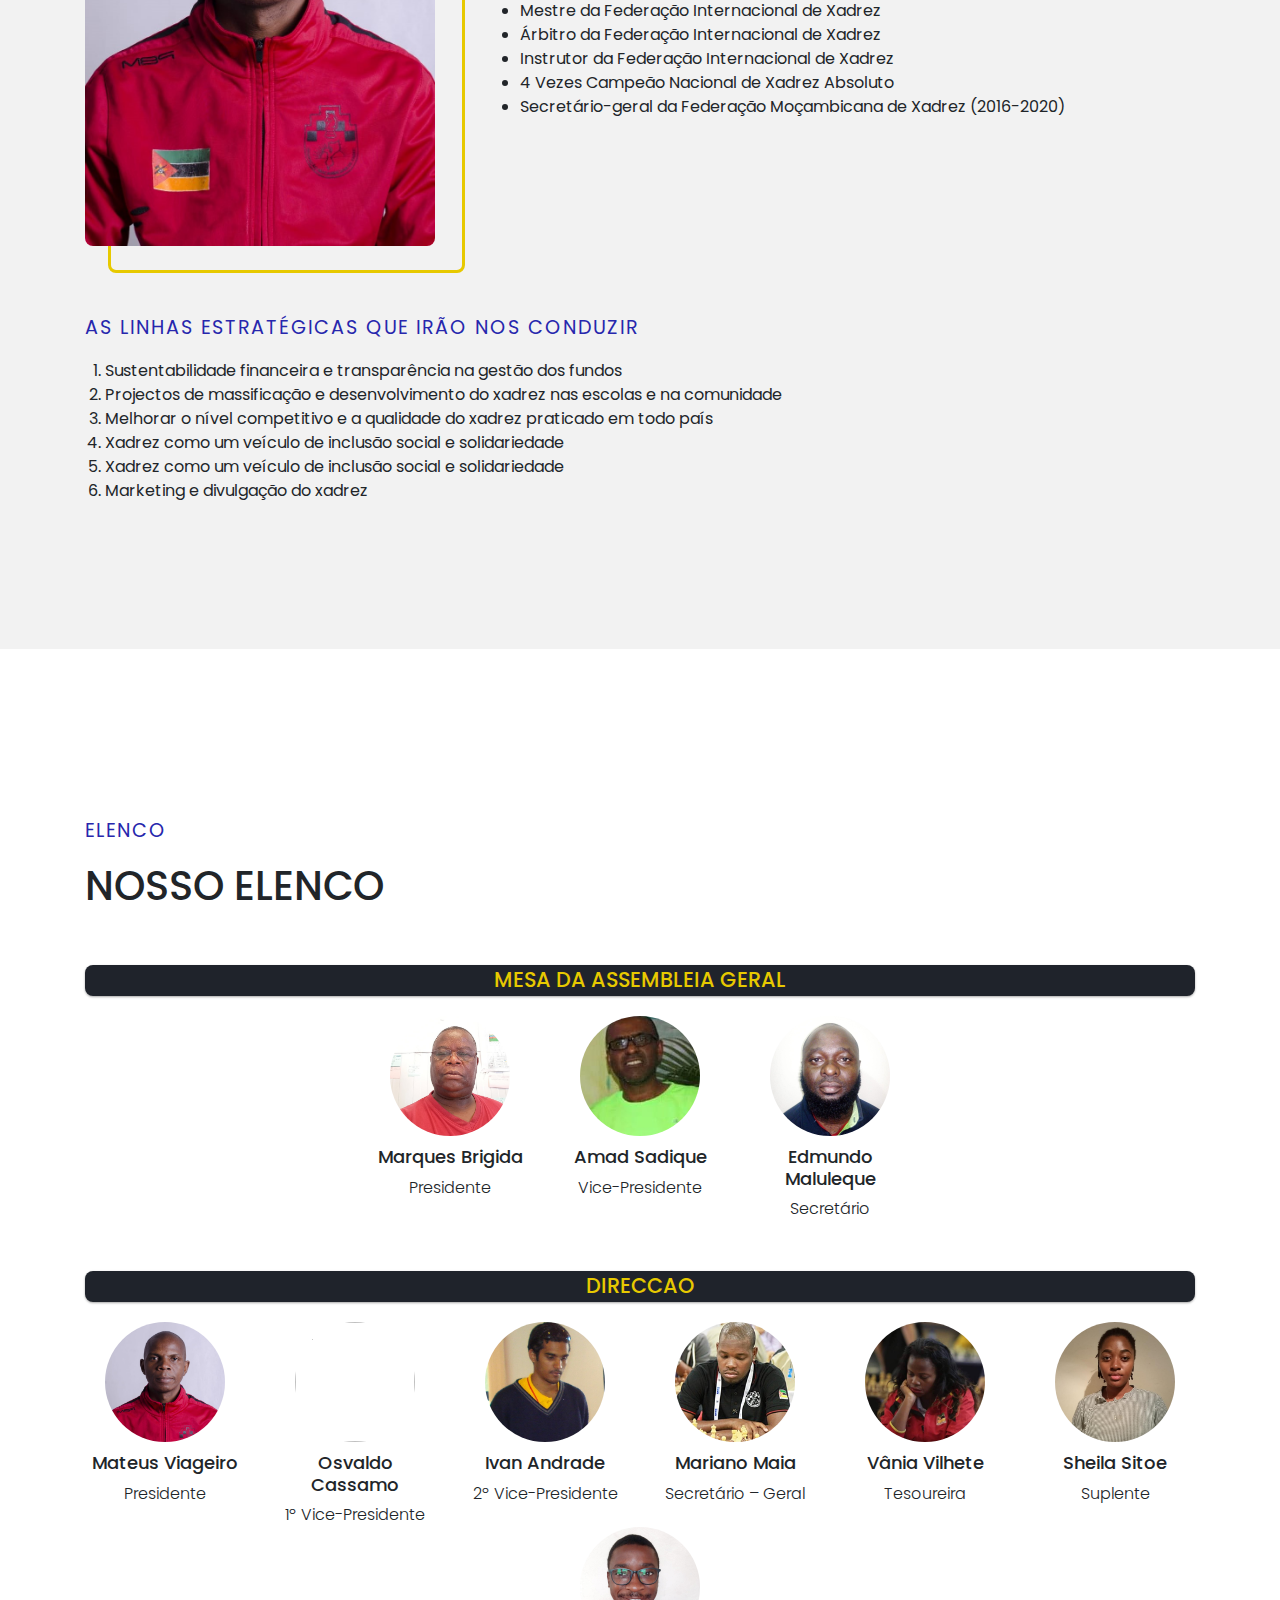
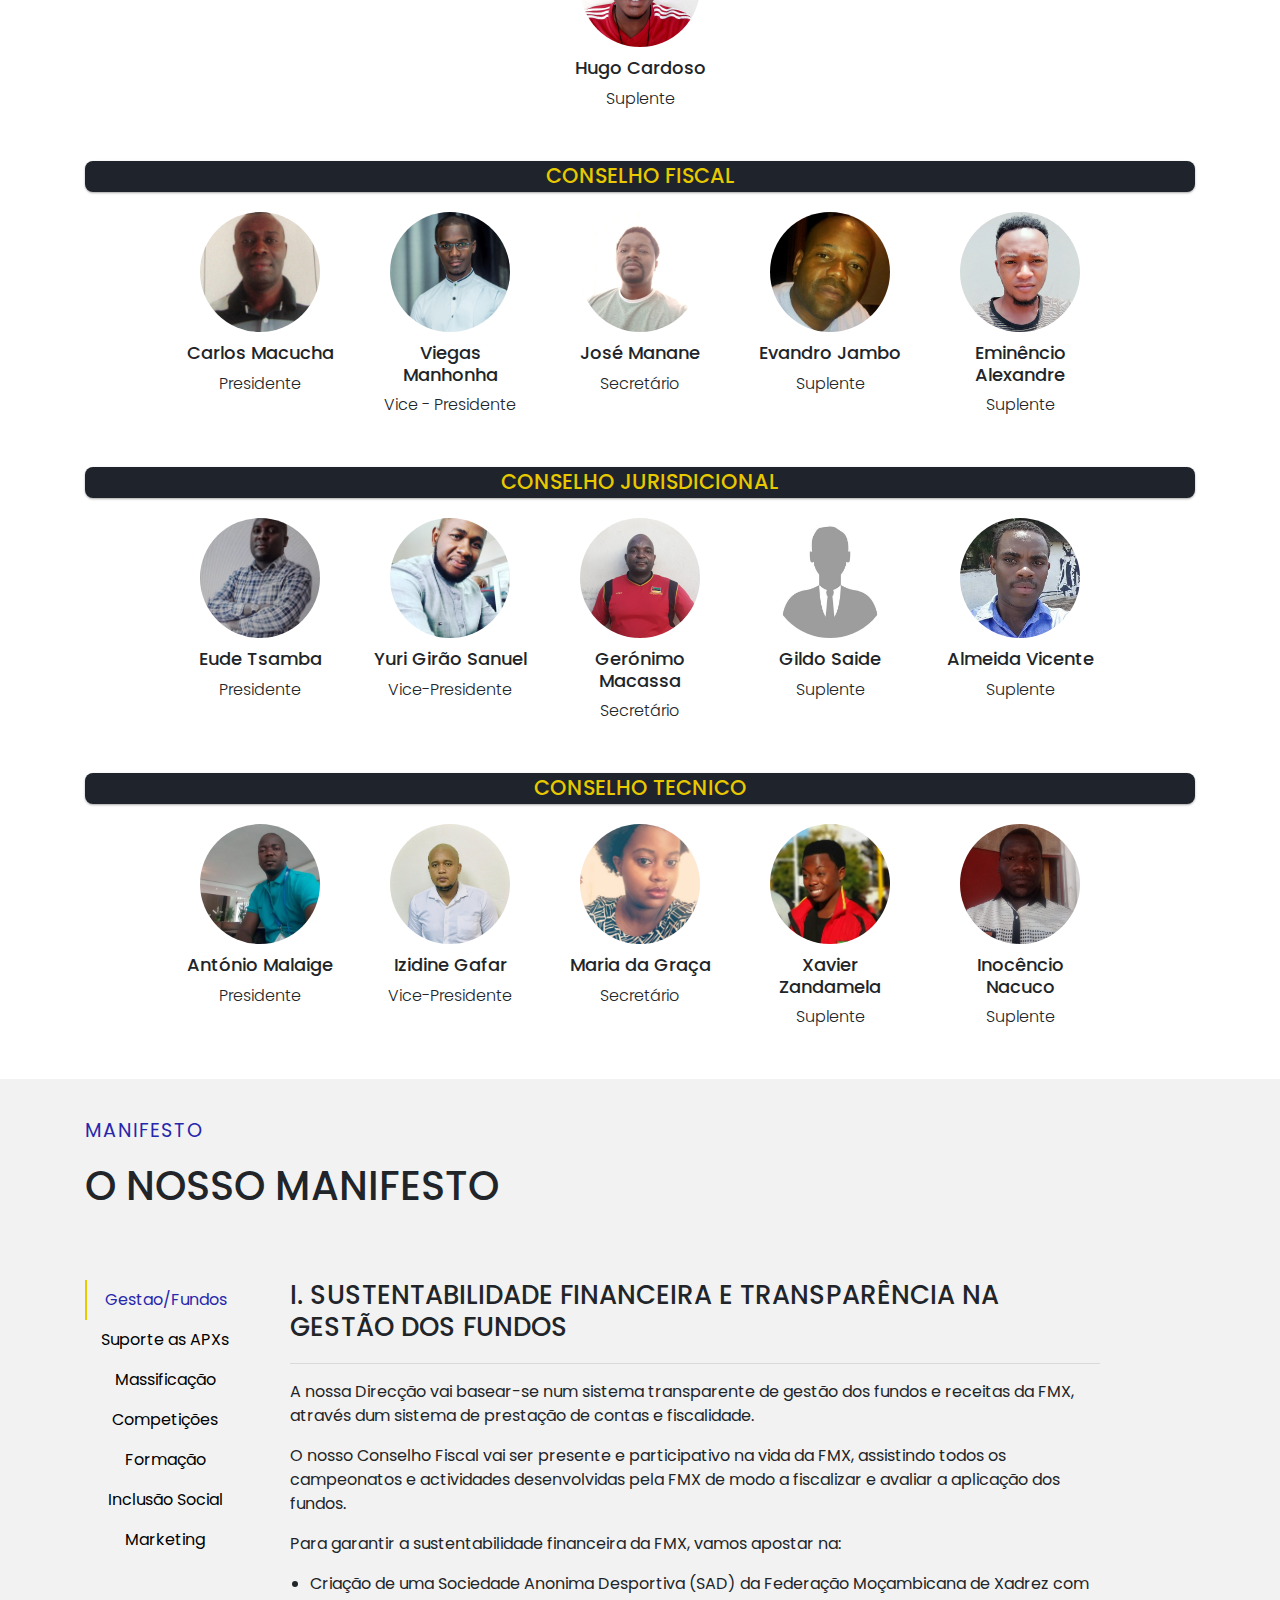
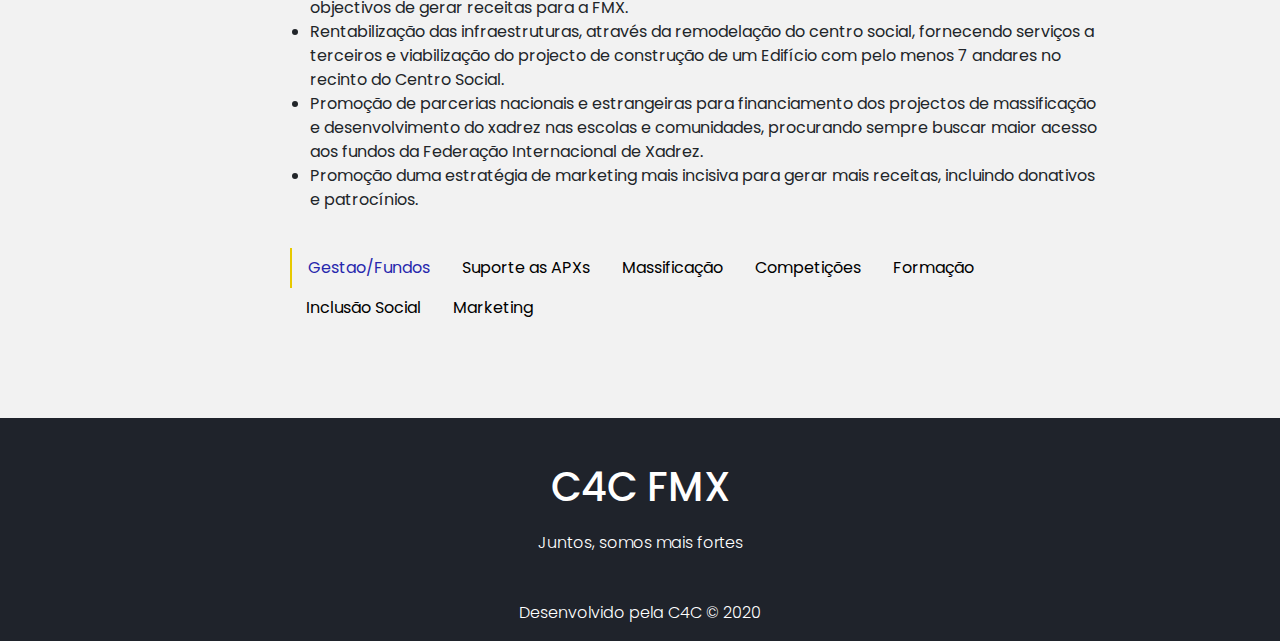
==== commit e9236351: "Addig prrofile picture" ====
--- a/index.html
+++ b/index.html
@@ -62,11 +62,10 @@
                             <h3 class="small-title1">BEM VINDO</h3>
                             <h1 class="big-title">CANDIDATURA A <span>FMX</span> MATEUS VIAGEIRO</h1>
                         </div>
-                        <p class="text">Lorem ipsum dolor sit amet, consectetur adipiscing elit, sed do eiusmod tempor
-                            incididunt ut labore et dolore magna aliqua.</p>
+                        <p class="text">Ninguém melhor do que nós, para fazer por nós. Juntos, somos mais fortes</p>
                         <div class="buttons">
                             <button class="btn square">Baixar Manifesto</button>
-                            <button class="btn secondary-btn square">Saiba Mais</button>
+                            <a href="#about" class="btn secondary-btn square">Saiba Mais</a>
                         </div>
                     </div>
                 </div>
@@ -166,9 +165,6 @@
             <div class="text">
                 <h3 class="small-title">ELENCO</h3>
                 <h1 class="titlesection">NOSSO ELENCO</h1>
-                <p>Lorem ipsum dolor sit amet consectetur adipisicing elit. Praesentium, nulla! Possimus, sunt nostrum
-                    commodi quaerat delectus culpa totam, eveniet earum natus doloribus voluptas a magni, cumque modi
-                    velit animi. Similique!</p>
             </div>
             <div class="elenco">
                 <h3>MESA DA ASSEMBLEIA GERAL</h3>
@@ -209,7 +205,7 @@
 
                     <div class="col-lg-2">
                         <div class="membro">
-                            <img src="./img/osvaldo.jpg" alt="" srcset="">
+                            <img src="./img/osvaldo1.jpeg" alt="" srcset="">
                             <h4>Osvaldo Cassamo</h4>
                             <p>1º Vice-Presidente </p>
                         </div>
@@ -324,7 +320,7 @@
 
                     <div class="col-lg-2">
                         <div class="membro">
-                            <img src="./img/Maria.jpg" alt="" srcset="">
+                            <img src="./img/avatar.jpg" alt="" srcset="">
                             <h4>Gildo Saide</h4>
                             <p>Suplente</p>
                         </div>
@@ -407,7 +403,7 @@
                 <div class="col-md-9 tab-text">
                     <div class="text-content">
                         <!--Textos Individuais-->
-                        <div class="bloco-texto" id="fundos" data-id="fundos">
+                        <div class="showtext bloco-texto" id="fundos" data-id="fundos">
                             <div class="title-wrapper">
                                 <h1 class="content-title">I. Sustentabilidade financeira e transparência na gestão dos fundos</h1>
                             </div>
@@ -558,6 +554,20 @@
             </div>
         </div>
     </section>
+
+    <!--FOOTER-->
+    <footer>
+        <div class="container">
+            <h1>C4C FMX</h1>
+            <p>Juntos, somos mais fortes</p>
+            <div class="socialicons"> 
+                <a href="https://www.facebook.com/c4cxadrez"><i class="fab fa-facebook-f"></i></a>
+                <a href="https://www.youtube.com/channel/UCSIhPKVoonopgTP0HUuTa8g"><i class="fab fa-youtube"></i></a>
+                <a href="https://www.facebook.com/c4cxadrez"><i class="fab fa-instagram"></i></a>
+            </div>
+            <p class="end">Desenvolvido pela C4C © 2020</p>
+        </div>
+    </footer>
     <script src="./assets/javascript/index.js"></script>
     <script src="./assets/javascript/content.js"></script>
 </body>
--- a/assets/css/main.css
+++ b/assets/css/main.css
@@ -14,10 +14,6 @@
   font-family: Poppins, sans-serif;
 }
 
-html {
-  overflow-x: scroll !important;
-}
-
 .list {
   padding-left: 20px;
 }
@@ -62,7 +58,7 @@
   font-weight: 400;
   letter-spacing: 2px;
   font-size: 1.2rem;
-  color: #e7c900;
+  color: #2727ad;
   position: relative;
 }
 
@@ -308,7 +304,6 @@
 }
 
 .about .text .sobre-candidato .fotografia::before {
-  display: none;
   content: "";
   width: 94%;
   height: 100%;
@@ -444,6 +439,13 @@
 }
 
 @media (max-width: 768px) {
+  .bloco-texto {
+    padding-left: 2%;
+    padding-right: 2%;
+  }
+  .about .fotografia::before {
+    display: none;
+  }
   .manifesto .botoes {
     -webkit-box-orient: horizontal;
     -webkit-box-direction: normal;
@@ -574,21 +576,29 @@
 
 .textContent .bloco-texto {
   margin-bottom: 70px;
-  outline: solid;
-}
-
-.hide {
-  display: none;
 }
 
 .actual-btn {
   border-left: 2px solid #e7c900 !important;
-  color: blue;
+  color: #2727ad !important;
 }
 
 .manifesto {
   background: #f2f2f2;
   padding: 40px 0;
+}
+
+.manifesto .bloco-texto {
+  height: 0;
+  overflow: hidden;
+  -webkit-transition: all 600ms ease-in;
+  transition: all 600ms ease-in;
+  opacity: 0;
+}
+
+.manifesto .showtext {
+  height: auto;
+  opacity: 1;
 }
 
 .manifesto .tab-text {
@@ -618,7 +628,7 @@
 }
 
 .botoes button:hover {
-  color: blue;
+  color: #2727ad;
   border-left: 3px solid #e7c900;
 }
 
@@ -632,7 +642,66 @@
       flex-wrap: wrap;
 }
 
+footer {
+  color: white;
+  padding-top: 45px;
+  text-align: center;
+  display: -webkit-box;
+  display: -ms-flexbox;
+  display: flex;
+  -webkit-box-orient: vertical;
+  -webkit-box-direction: normal;
+      -ms-flex-direction: column;
+          flex-direction: column;
+  -webkit-box-align: center;
+      -ms-flex-align: center;
+          align-items: center;
+  -webkit-box-pack: center;
+      -ms-flex-pack: center;
+          justify-content: center;
+  background: #1f232b;
+}
+
+footer p {
+  font-weight: 300;
+  max-width: 500px;
+  margin-left: auto;
+  margin-right: auto;
+}
+
+footer .end {
+  margin-top: 30px;
+}
+
+.socialicons {
+  display: -webkit-box;
+  display: -ms-flexbox;
+  display: flex;
+  -webkit-box-align: center;
+      -ms-flex-align: center;
+          align-items: center;
+  -webkit-box-pack: center;
+      -ms-flex-pack: center;
+          justify-content: center;
+}
+
+.socialicons a {
+  color: #e7c900;
+}
+
+.socialicons i {
+  font-size: 1.3rem;
+}
+
+.socialicons a + a {
+  margin-left: 20px;
+}
+
 html {
   scroll-behavior: smooth;
 }
+
+body {
+  overflow-x: hidden !important;
+}
 /*# sourceMappingURL=main.css.map */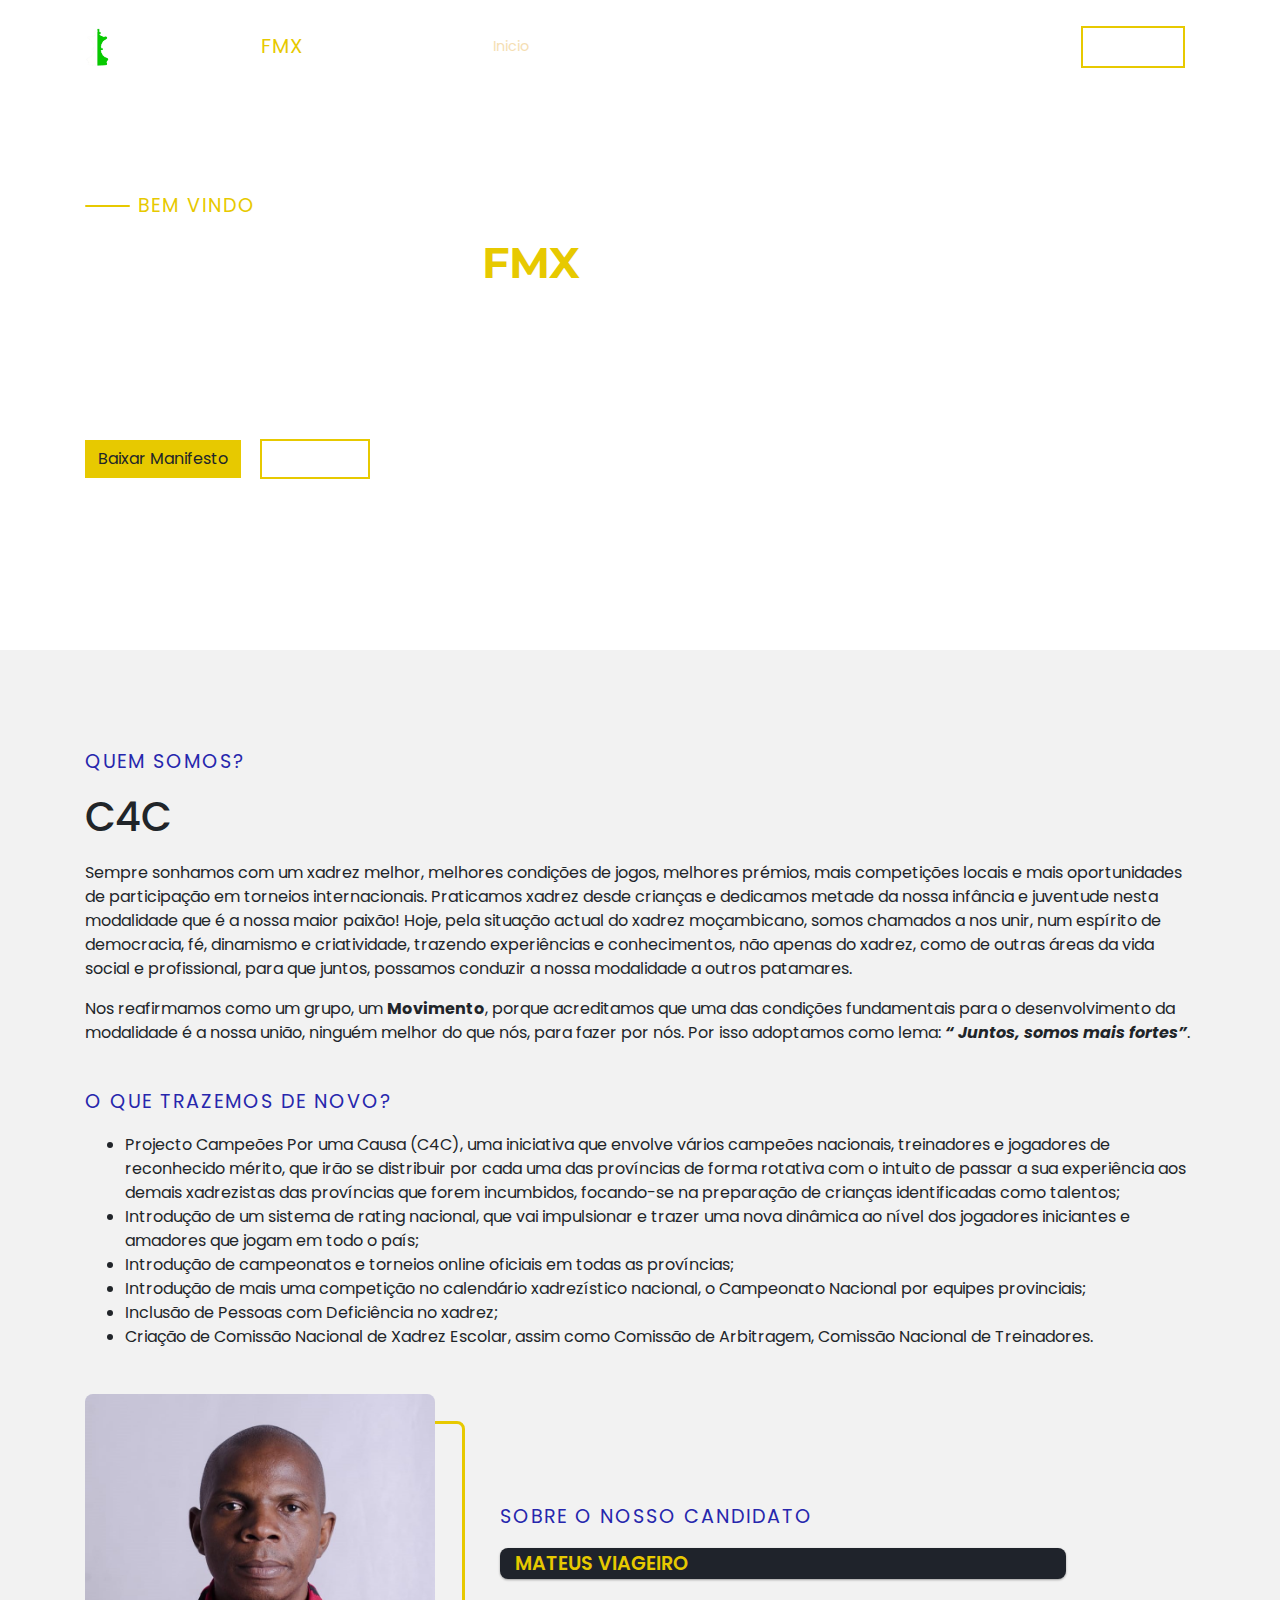
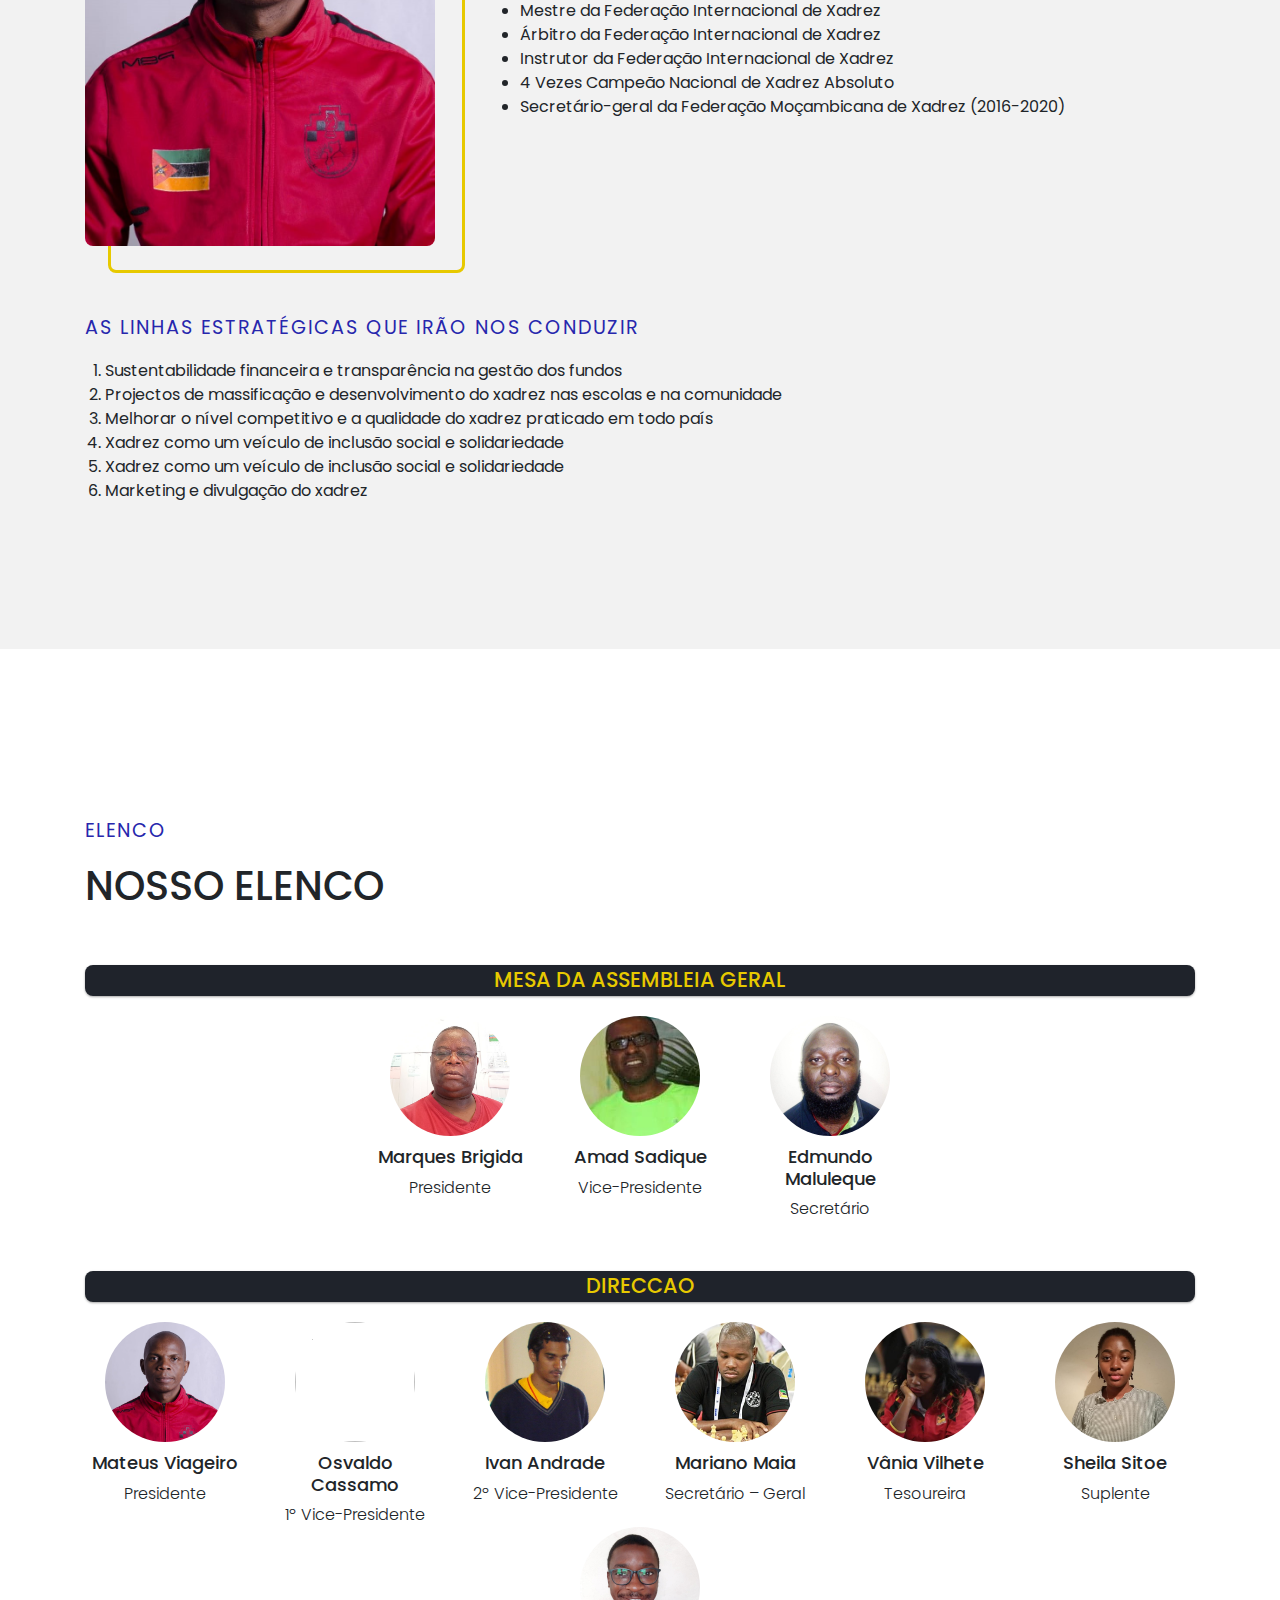
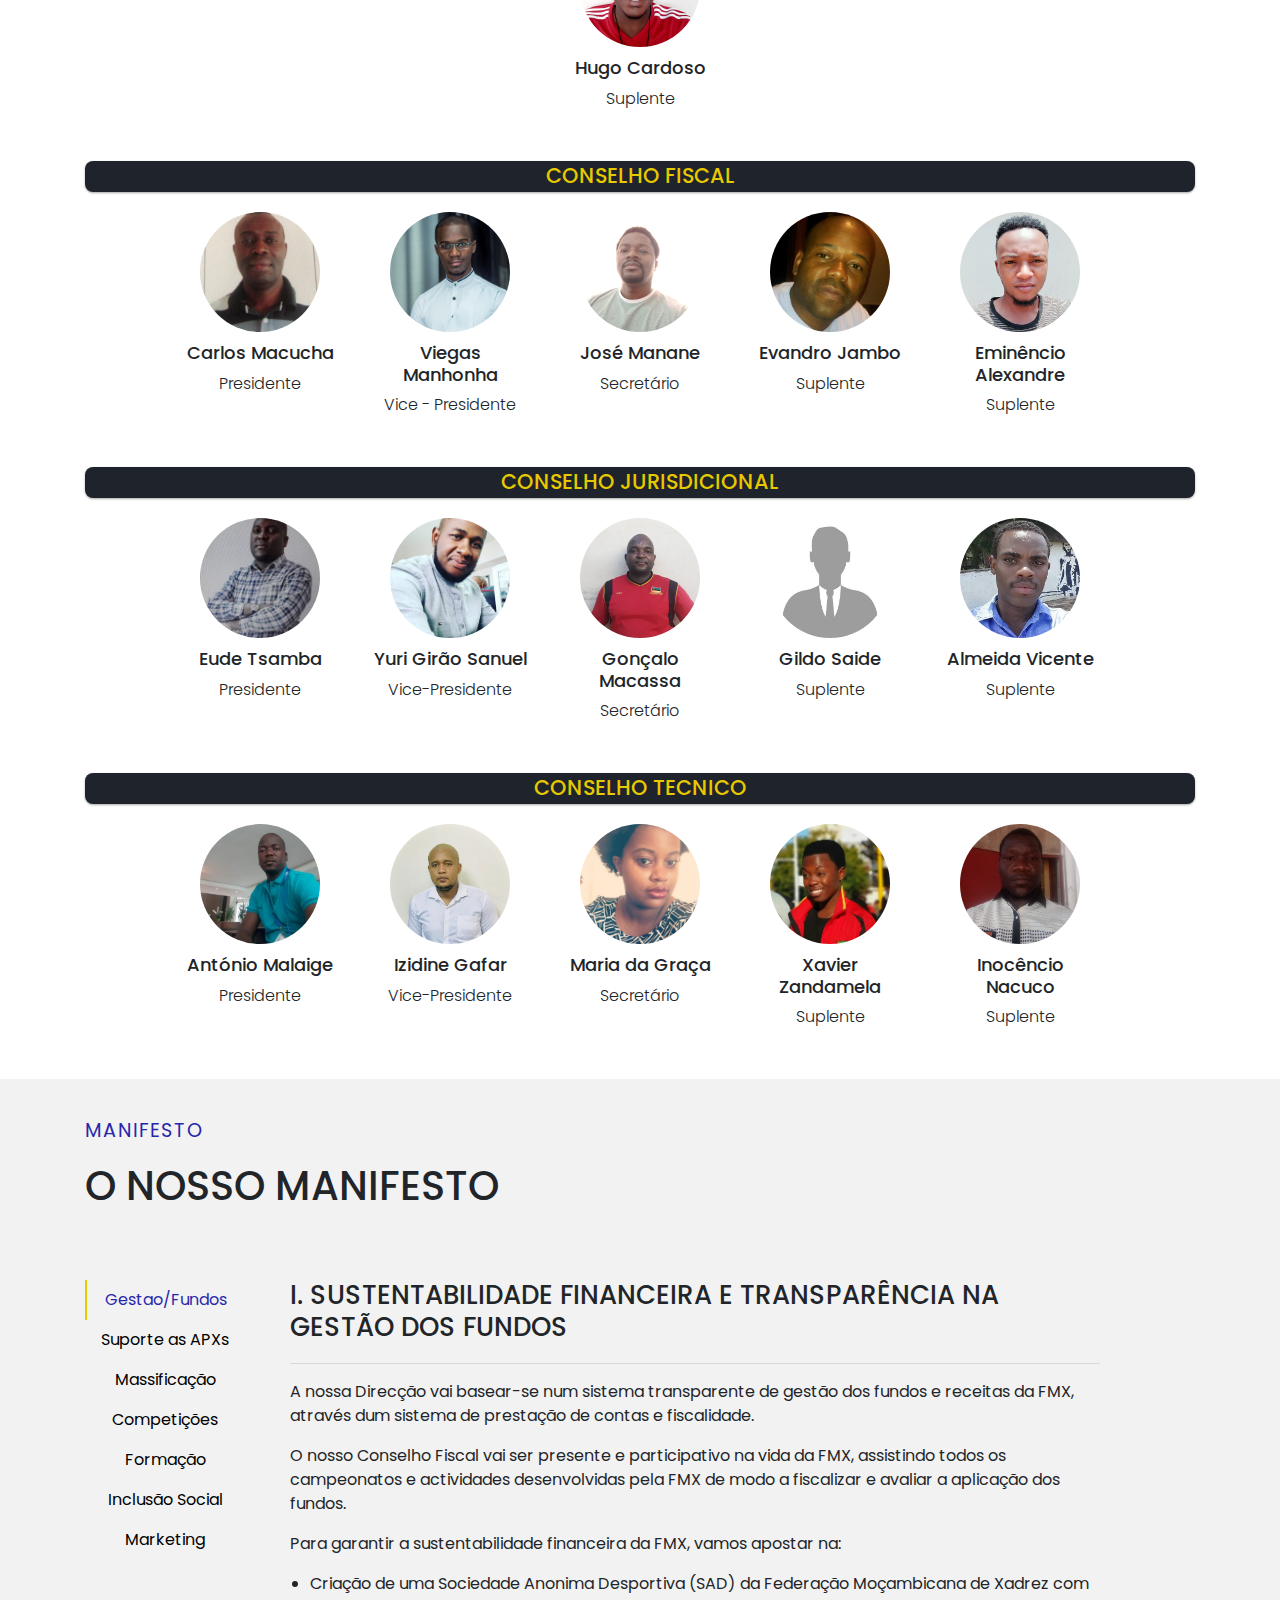
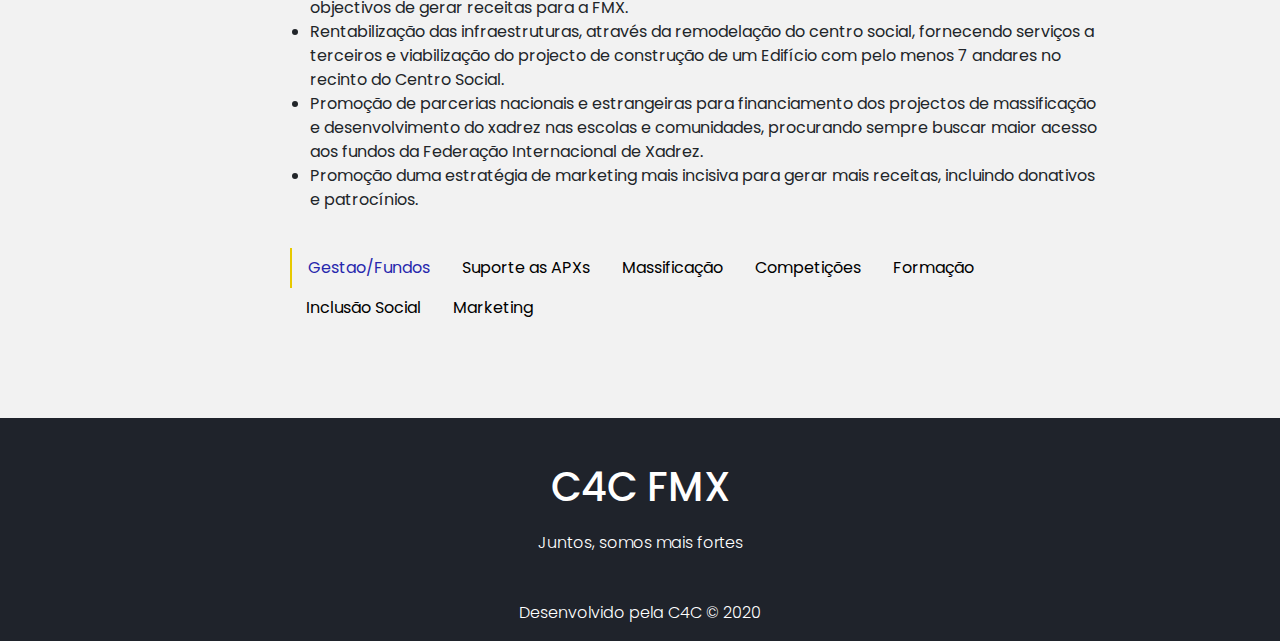
==== commit fd6f65ff: "alterar nomeMembro" ====
--- a/index.html
+++ b/index.html
@@ -313,7 +313,7 @@
                     <div class="col-lg-2">
                         <div class="membro">
                             <img src="./img/Macassa.jpg" alt="" srcset="">
-                            <h4>Gerónimo Macassa</h4>
+                            <h4>Gonçalo Macassa</h4>
                             <p>Secretário</p>
                         </div>
                     </div>
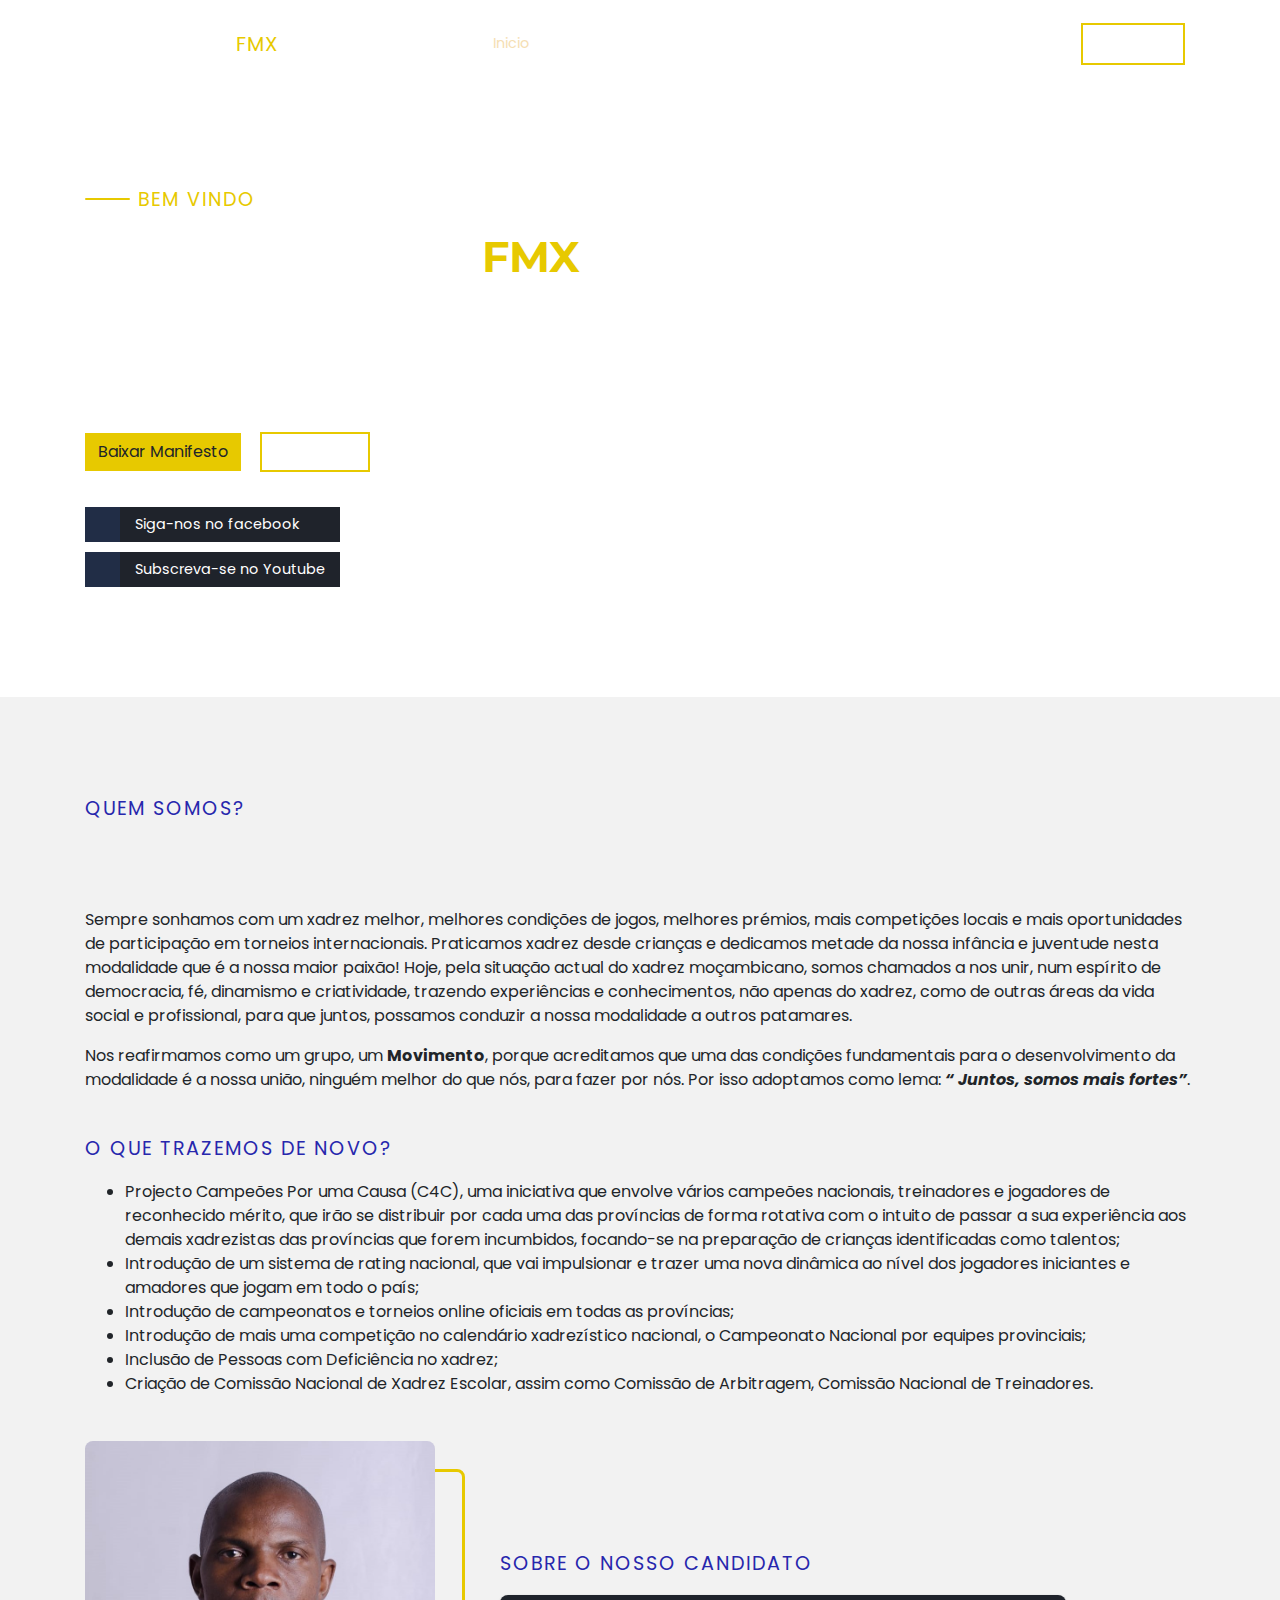
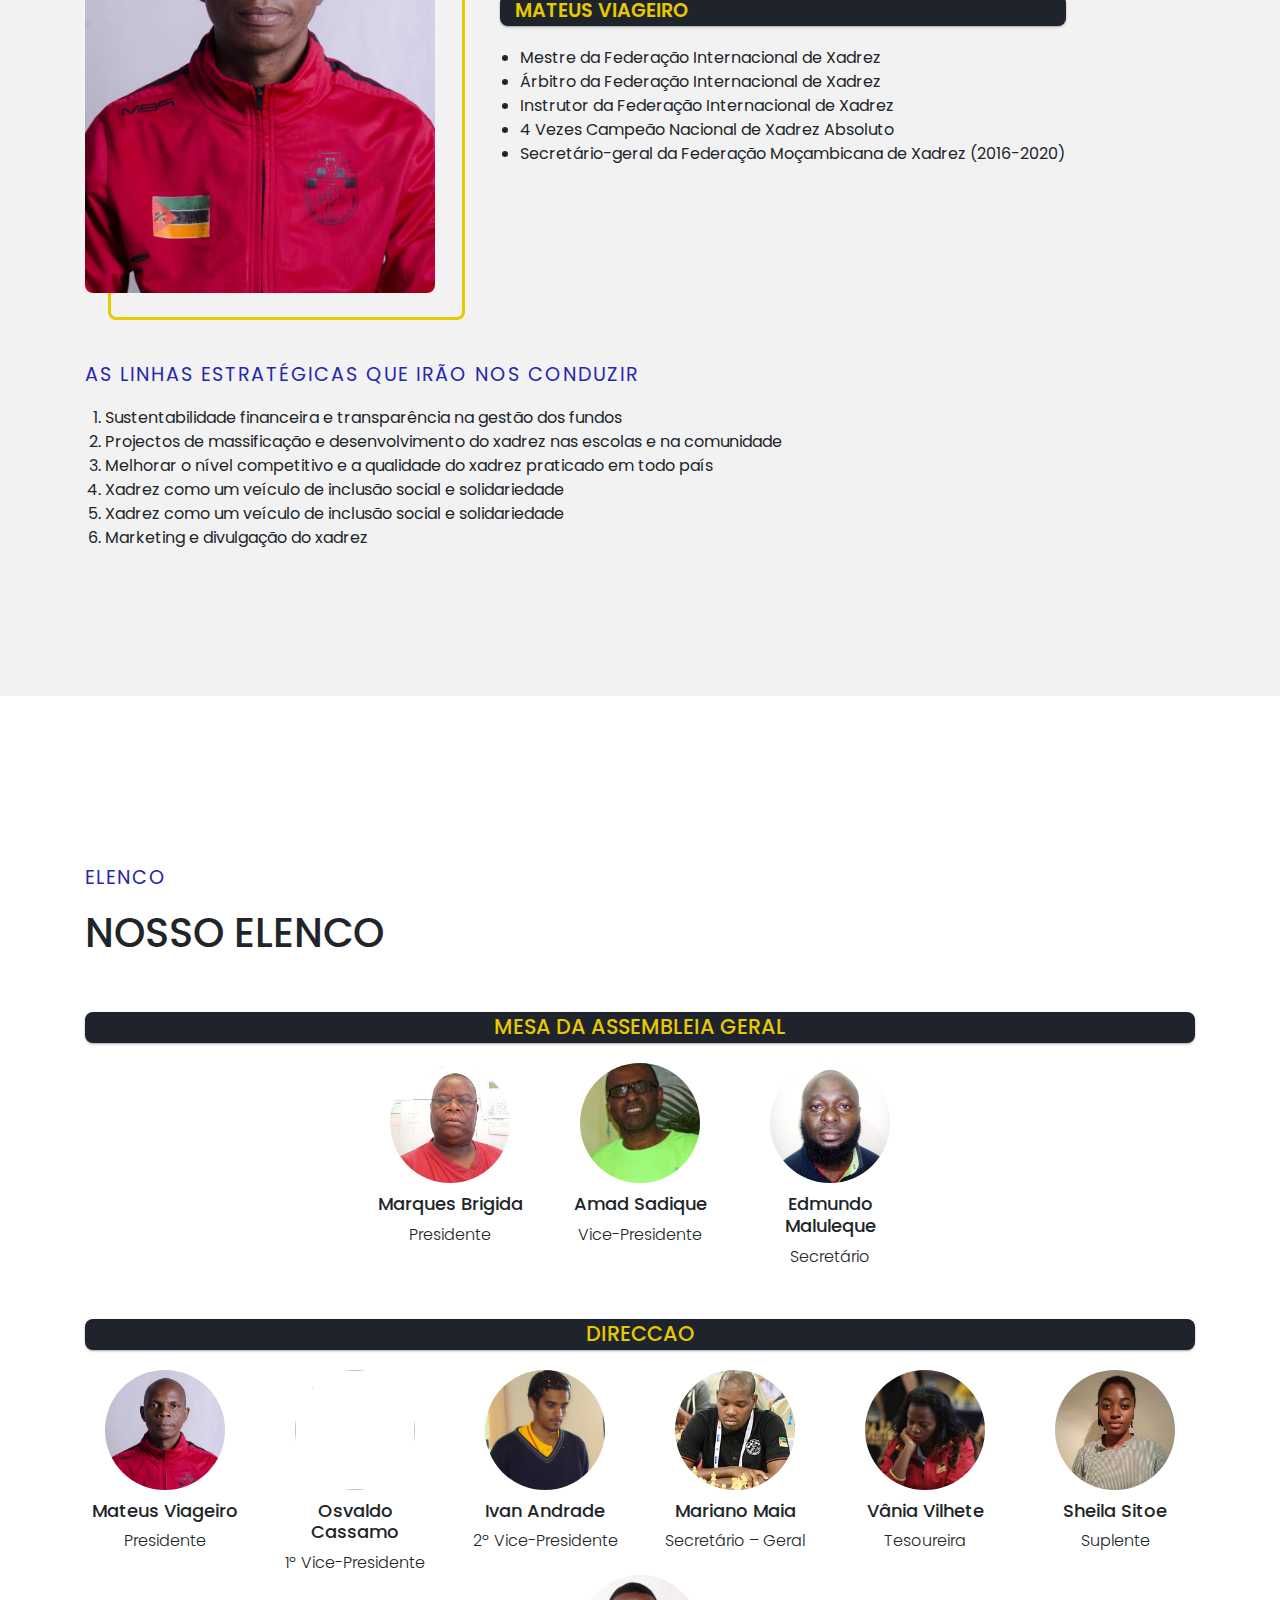
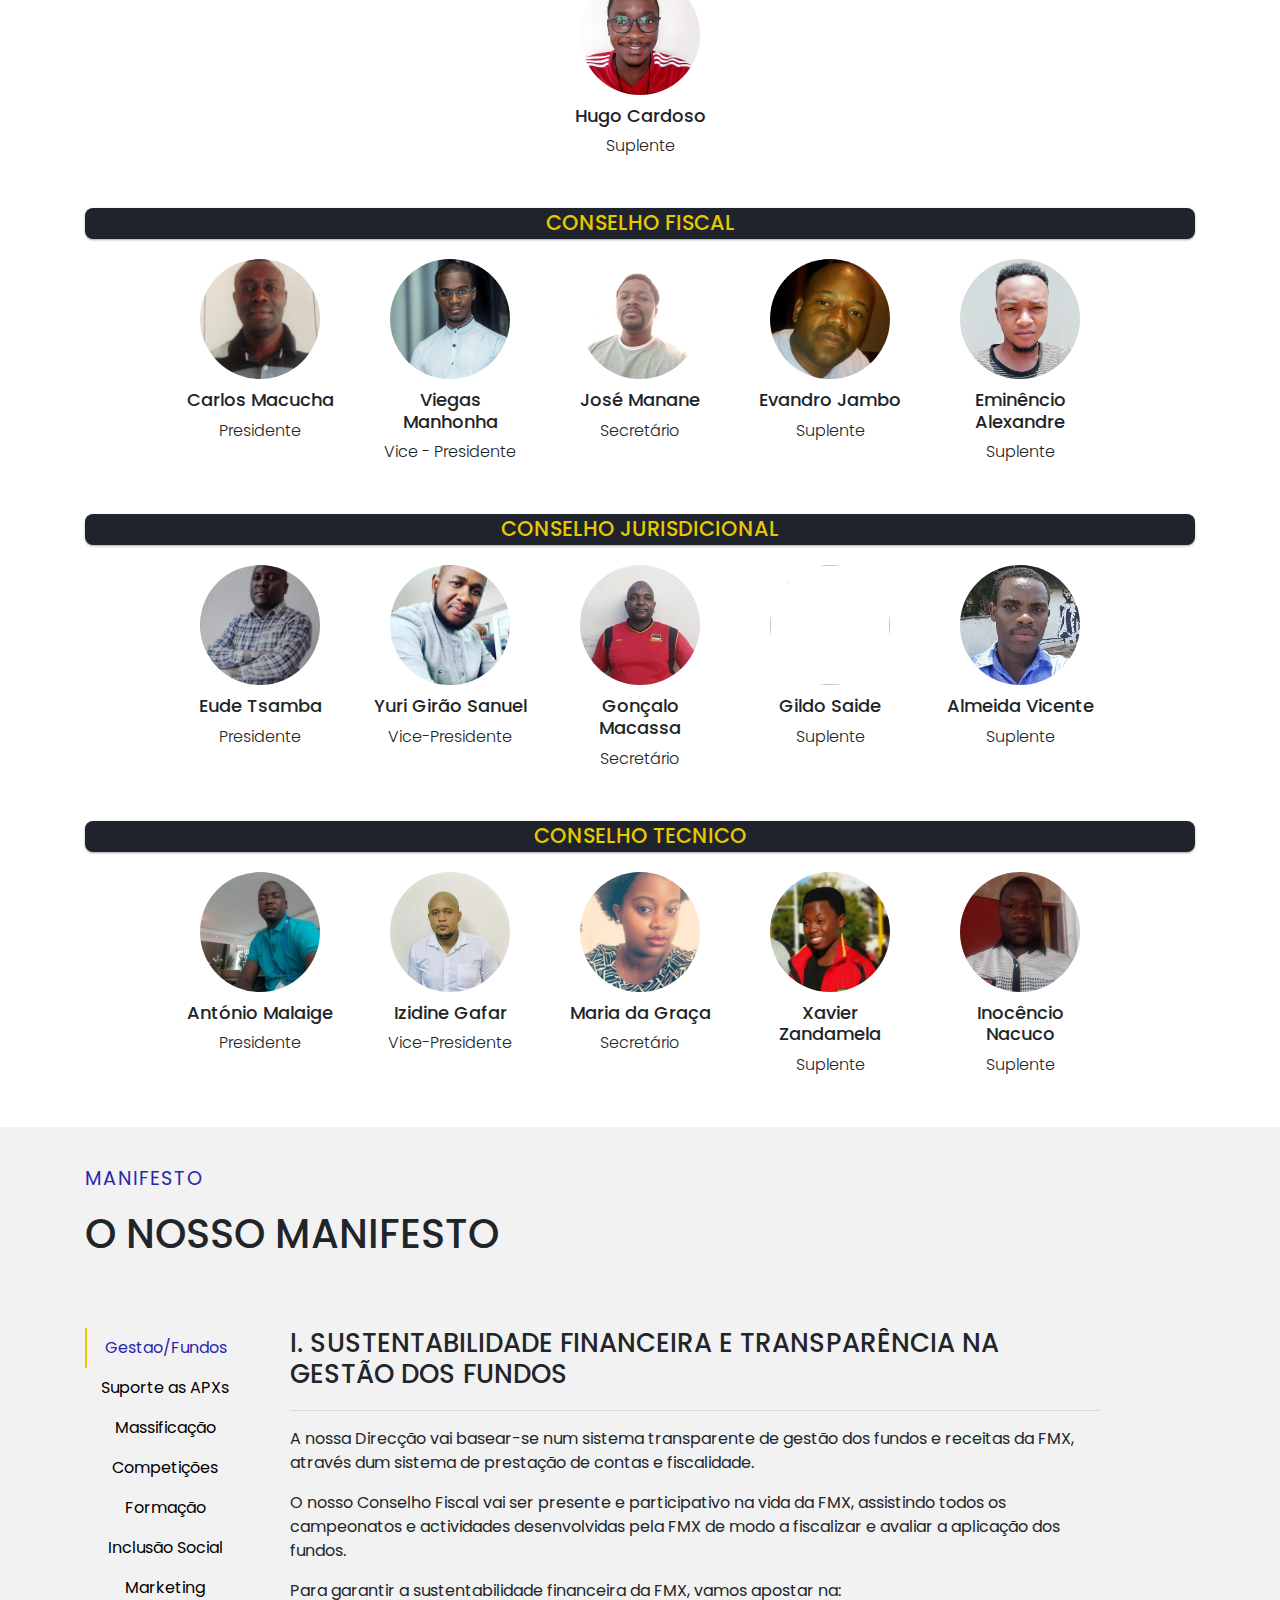
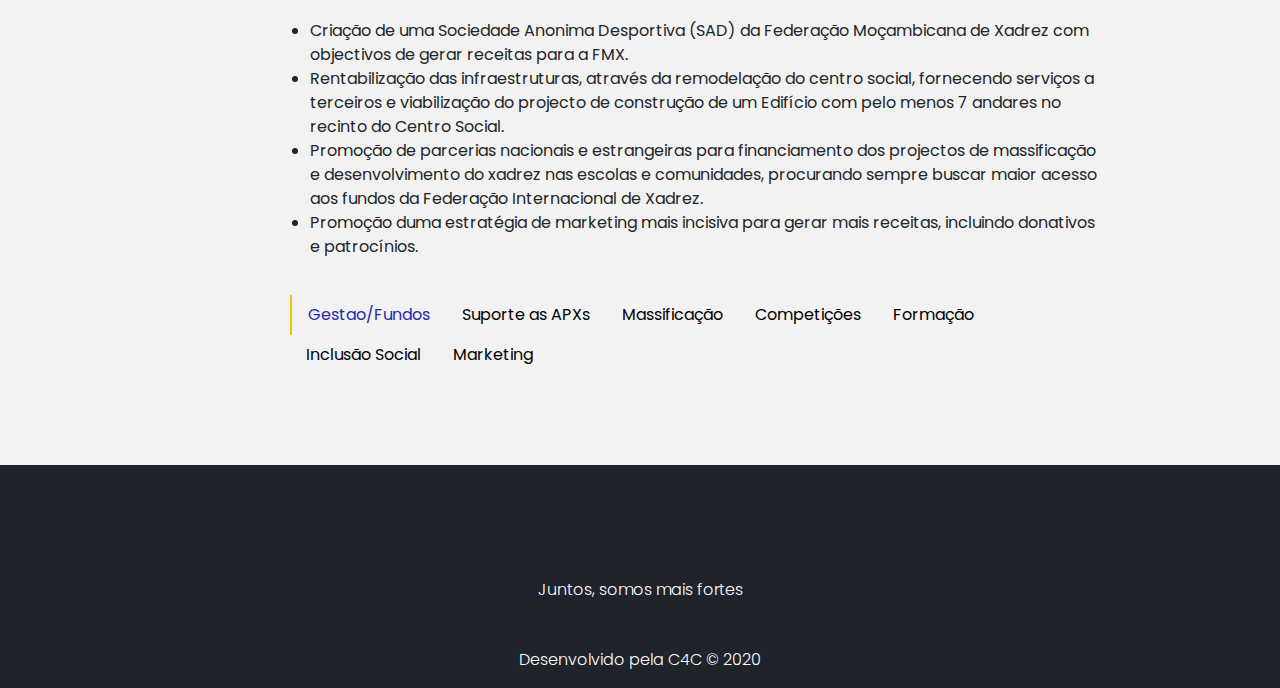
==== commit 16733a69: "Colocando Links do Youtube" ====
--- a/index.html
+++ b/index.html
@@ -23,7 +23,7 @@
             <nav class="navbar navbar-expand-lg">
                 <div class="container">
                     <a class="navbar-brand" href="index.html">
-                        <img style="width: 25px;" src="/img/candidaturaFMXLogo.png" alt="" srcset="">
+                        <img style="width: 55px;" src="/img/logov2black.png" alt="" srcset="">
                         CANDIDATURA <span>FMX</span></a>
                     <button class="navbar-toggler"><i class="fas fa-bars"></i></button>
                     <div class="overlay"></div>
@@ -67,6 +67,10 @@
                             <button class="btn square">Baixar Manifesto</button>
                             <a href="#about" class="btn secondary-btn square">Saiba Mais</a>
                         </div>
+                        <div class="redessociais">
+                            <div><a href="https://www.facebook.com/c4cxadrez"><i class="fab fa-facebook-f"></i>Siga-nos no facebook</a></div>
+                            <div><a href="https://www.youtube.com/channel/UCSIhPKVoonopgTP0HUuTa8g"><i class="fab fa-youtube"></i>Subscreva-se no Youtube</a></div>
+                        </div>
                     </div>
                 </div>
             </div>
@@ -79,7 +83,7 @@
             <div class="text">
                 <div class="quem-somos">
                     <h3 class="small-title">QUEM SOMOS?</h3>
-                    <h1 class="titlesection">C4C</h1>
+                    <h1 class="titlesection"> <img style="width: 180px;" src="./img/logo.png" alt="" srcset=""></h1>
                     <p>Sempre sonhamos com um xadrez melhor, melhores condições de jogos, melhores prémios, mais competições locais e mais oportunidades de participação em torneios internacionais. Praticamos xadrez desde crianças e dedicamos metade da nossa infância e juventude nesta modalidade que é a nossa maior paixão! Hoje, pela situação actual do xadrez moçambicano, somos chamados a nos unir, num espírito de democracia, fé, dinamismo e criatividade, trazendo experiências e conhecimentos, não apenas do xadrez, como de outras áreas da vida social e profissional, para que juntos, possamos conduzir a nossa modalidade a outros patamares.
                     </p>
                     <p>Nos reafirmamos como um grupo, um <b>Movimento</b>, porque acreditamos que uma das condições fundamentais para o desenvolvimento da modalidade é a nossa união, ninguém melhor do que nós, para fazer por nós. Por isso adoptamos como lema: <b><i>“ Juntos, somos mais fortes”</i></b>.</p>
@@ -320,7 +324,7 @@
 
                     <div class="col-lg-2">
                         <div class="membro">
-                            <img src="./img/avatar.jpg" alt="" srcset="">
+                            <img src="./img/last.jpeg" alt="" srcset="">
                             <h4>Gildo Saide</h4>
                             <p>Suplente</p>
                         </div>
@@ -558,7 +562,7 @@
     <!--FOOTER-->
     <footer>
         <div class="container">
-            <h1>C4C FMX</h1>
+            <h1><img style="width: 160px;" src="./img/logov2black.png" alt="" srcset=""></h1>
             <p>Juntos, somos mais fortes</p>
             <div class="socialicons"> 
                 <a href="https://www.facebook.com/c4cxadrez"><i class="fab fa-facebook-f"></i></a>
--- a/assets/css/main.css
+++ b/assets/css/main.css
@@ -241,6 +241,50 @@
 
 .hero .hero-content h1, .hero .hero-content p {
   margin-bottom: 25px;
+}
+
+.hero .redessociais {
+  margin-top: 35px;
+}
+
+.hero .redessociais i {
+  font-size: 1.1rem;
+  display: -webkit-box;
+  display: -ms-flexbox;
+  display: flex;
+  -webkit-box-align: center;
+      -ms-flex-align: center;
+          align-items: center;
+  -webkit-box-pack: center;
+      -ms-flex-pack: center;
+          justify-content: center;
+  width: 35px;
+  height: 35px;
+  background: #2846864d;
+  margin-right: 15px;
+}
+
+.hero .redessociais a {
+  -webkit-transition: all 600ms;
+  transition: all 600ms;
+  background: #1f232b;
+  font-size: .9rem;
+  color: white;
+  max-width: 255px;
+  display: -webkit-box;
+  display: -ms-flexbox;
+  display: flex;
+  -webkit-box-align: center;
+      -ms-flex-align: center;
+          align-items: center;
+  margin-bottom: 10px;
+}
+
+.hero .redessociais a:hover {
+  text-decoration: none;
+  background: #28468688;
+  -webkit-transform: scale(0.98);
+          transform: scale(0.98);
 }
 
 /*STYLES FOR THE ABOUT SECTION*/
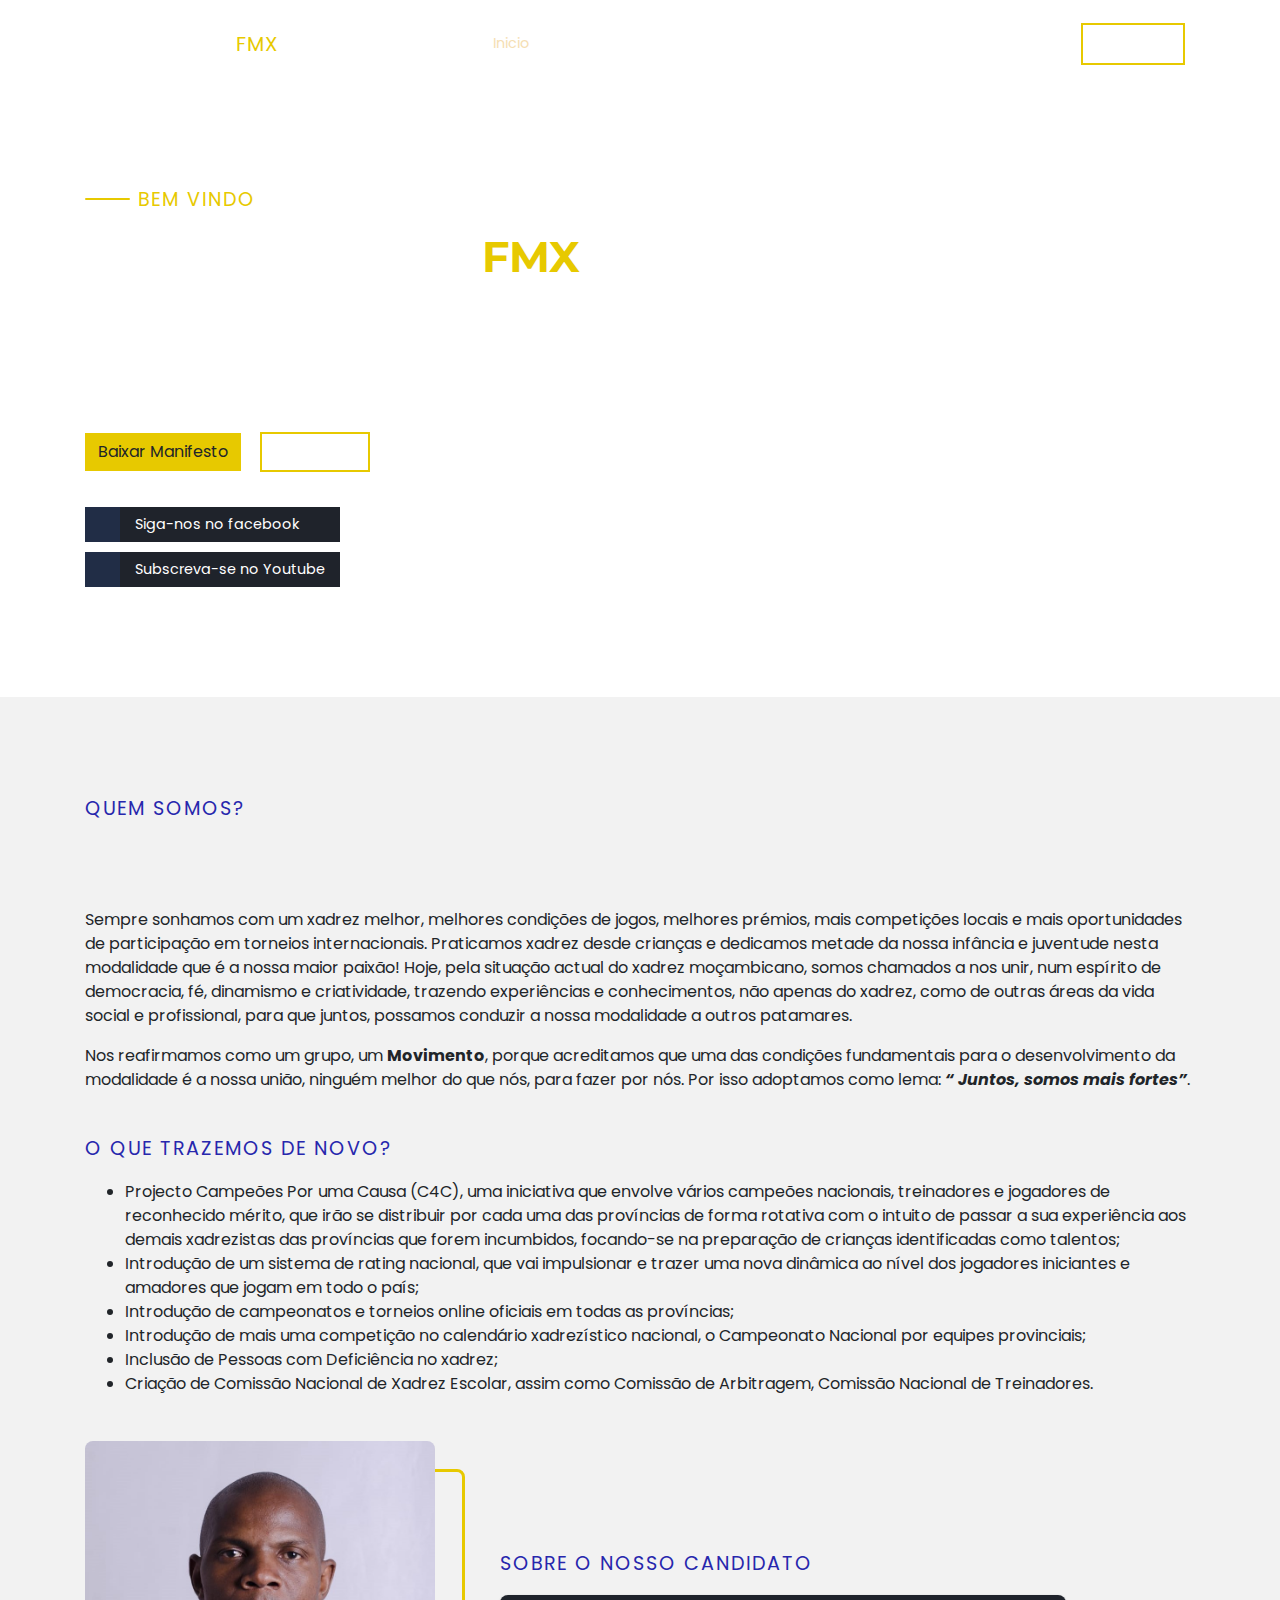
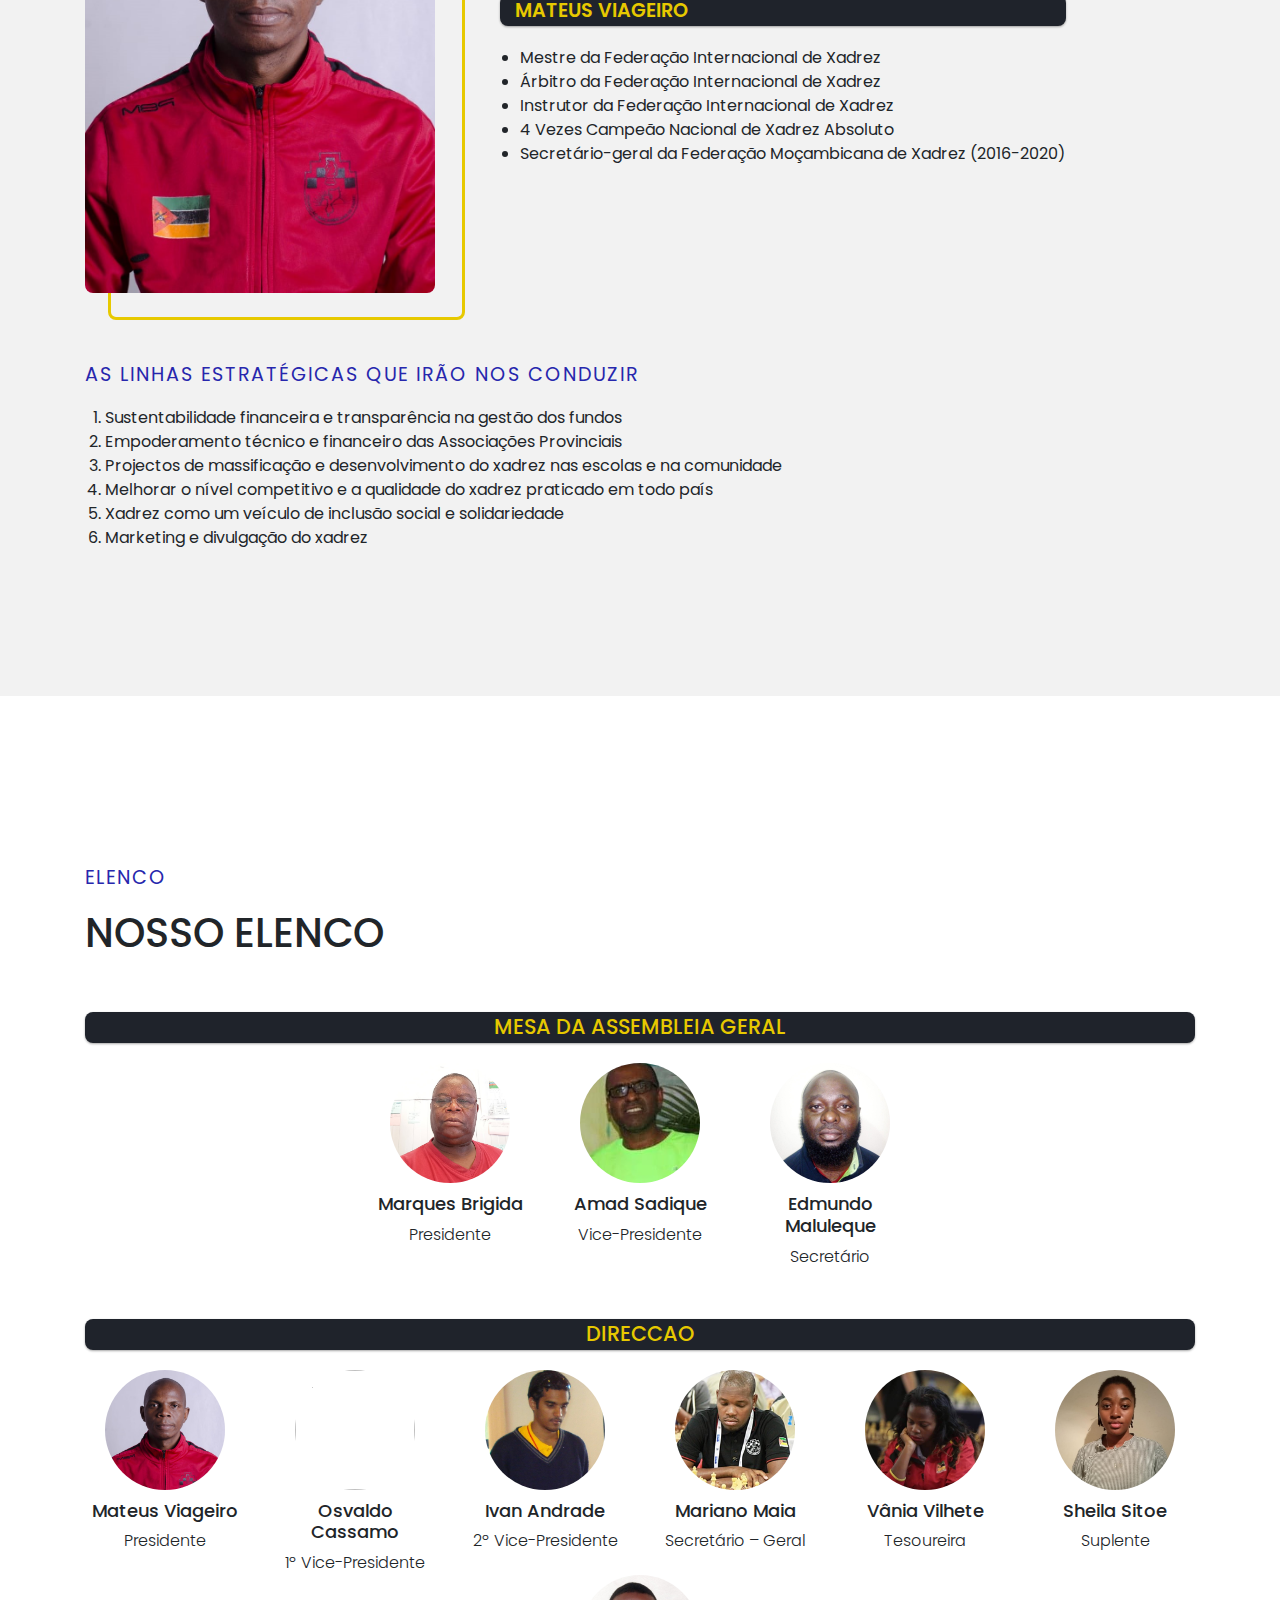
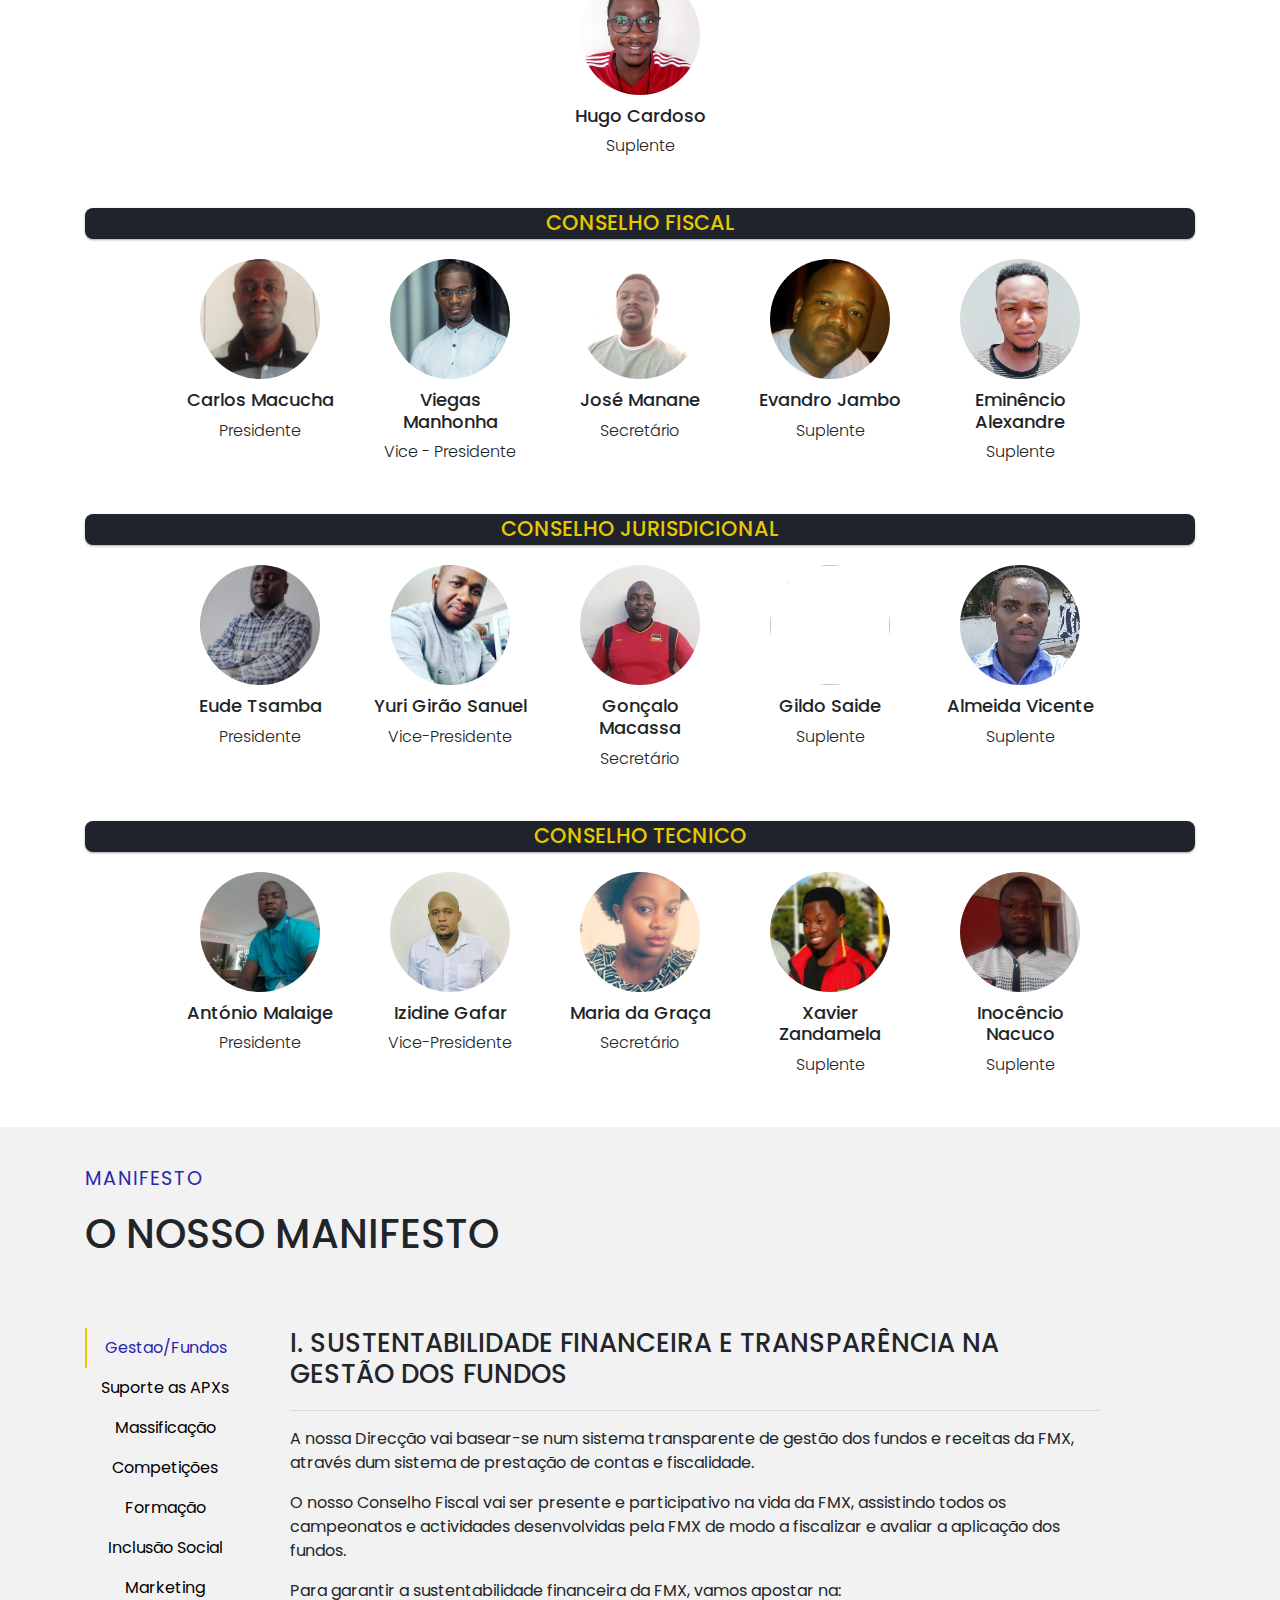
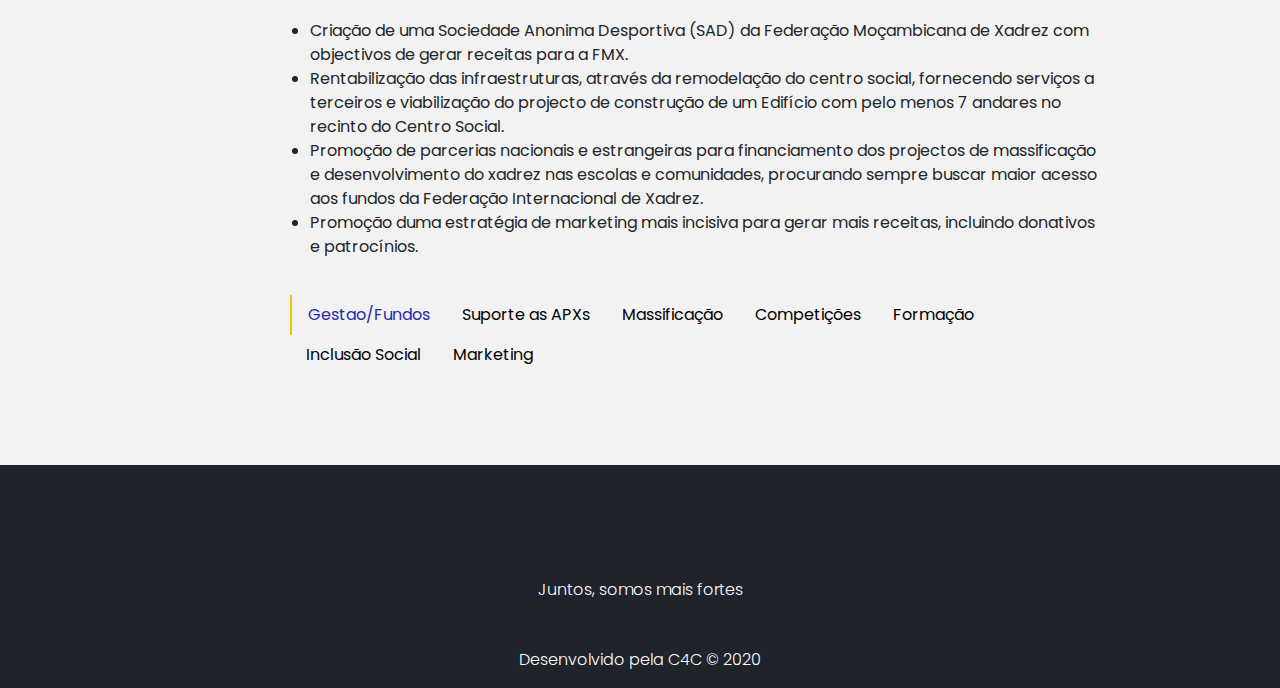
==== commit 109d0c90: "DEMO3" ====
--- a/index.html
+++ b/index.html
@@ -68,8 +68,8 @@
                             <a href="#about" class="btn secondary-btn square">Saiba Mais</a>
                         </div>
                         <div class="redessociais">
-                            <div><a href="https://www.facebook.com/c4cxadrez"><i class="fab fa-facebook-f"></i>Siga-nos no facebook</a></div>
-                            <div><a href="https://www.youtube.com/channel/UCSIhPKVoonopgTP0HUuTa8g"><i class="fab fa-youtube"></i>Subscreva-se no Youtube</a></div>
+                            <div><a href="https://www.facebook.com/c4cxadrez" target="_blank"><i class="fab fa-facebook-f"></i>Siga-nos no facebook</a></div>
+                            <div><a href="https://www.youtube.com/channel/UCSIhPKVoonopgTP0HUuTa8g" target="_blank"><i class="fab fa-youtube"></i>Subscreva-se no Youtube</a></div>
                         </div>
                     </div>
                 </div>
@@ -129,9 +129,9 @@
                     <h3 class="small-title">AS LINHAS ESTRATÉGICAS QUE IRÃO NOS CONDUZIR</h3>
                     <ol class="list">
                         <li>Sustentabilidade financeira e transparência na gestão dos fundos</li>
+                        <li>Empoderamento técnico e financeiro das Associações Provinciais</li>
                         <li>Projectos de massificação e desenvolvimento do xadrez nas escolas e na comunidade</li>
                         <li>Melhorar o nível competitivo e a qualidade do xadrez praticado em todo país</li>
-                        <li>Xadrez como um veículo de inclusão social e solidariedade</li>
                         <li>Xadrez como um veículo de inclusão social e solidariedade</li>
                         <li>Marketing e divulgação do xadrez</li>
                     </ol>
--- a/assets/css/main.css
+++ b/assets/css/main.css
@@ -520,6 +520,10 @@
   }
   .small-title1::before {
     display: none;
+  }
+  .redessociais a {
+    margin-left: auto !important;
+    margin-right: auto;
   }
   .about .sobre-candidato {
     text-align: center;
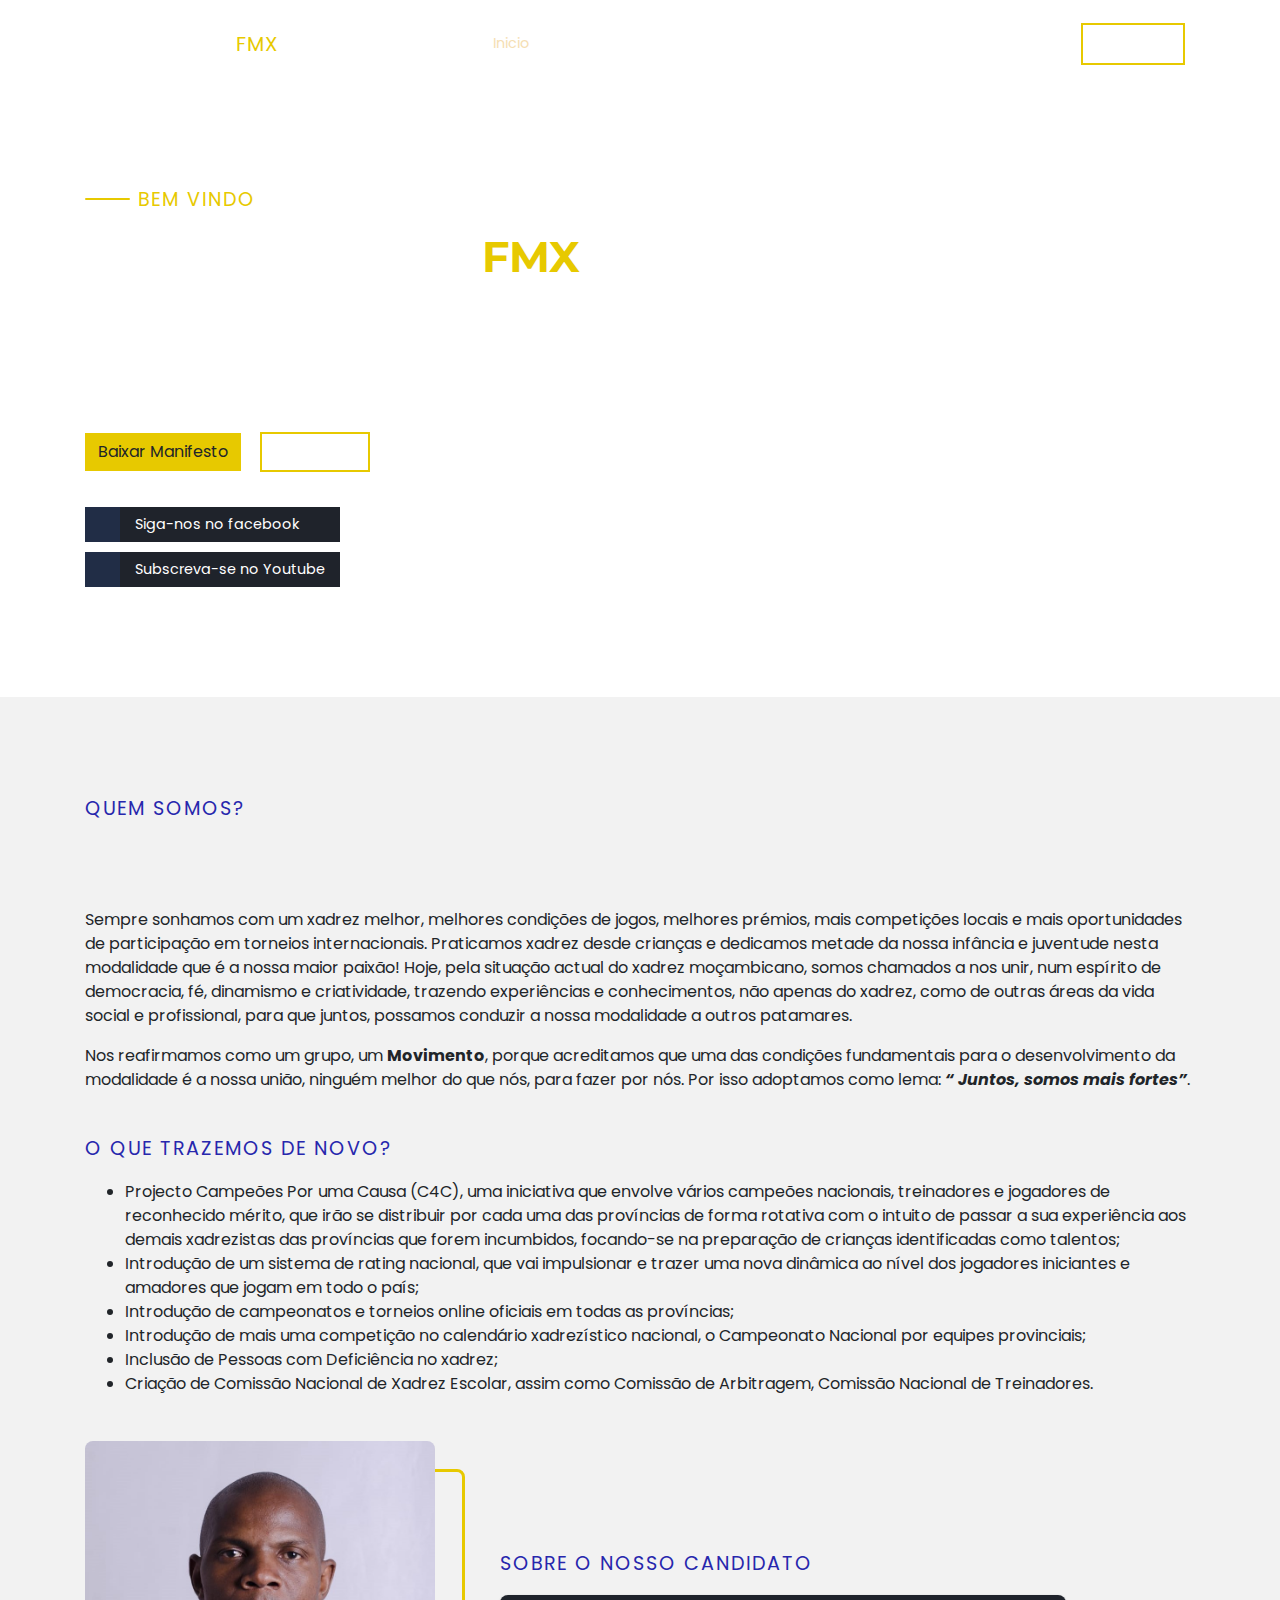
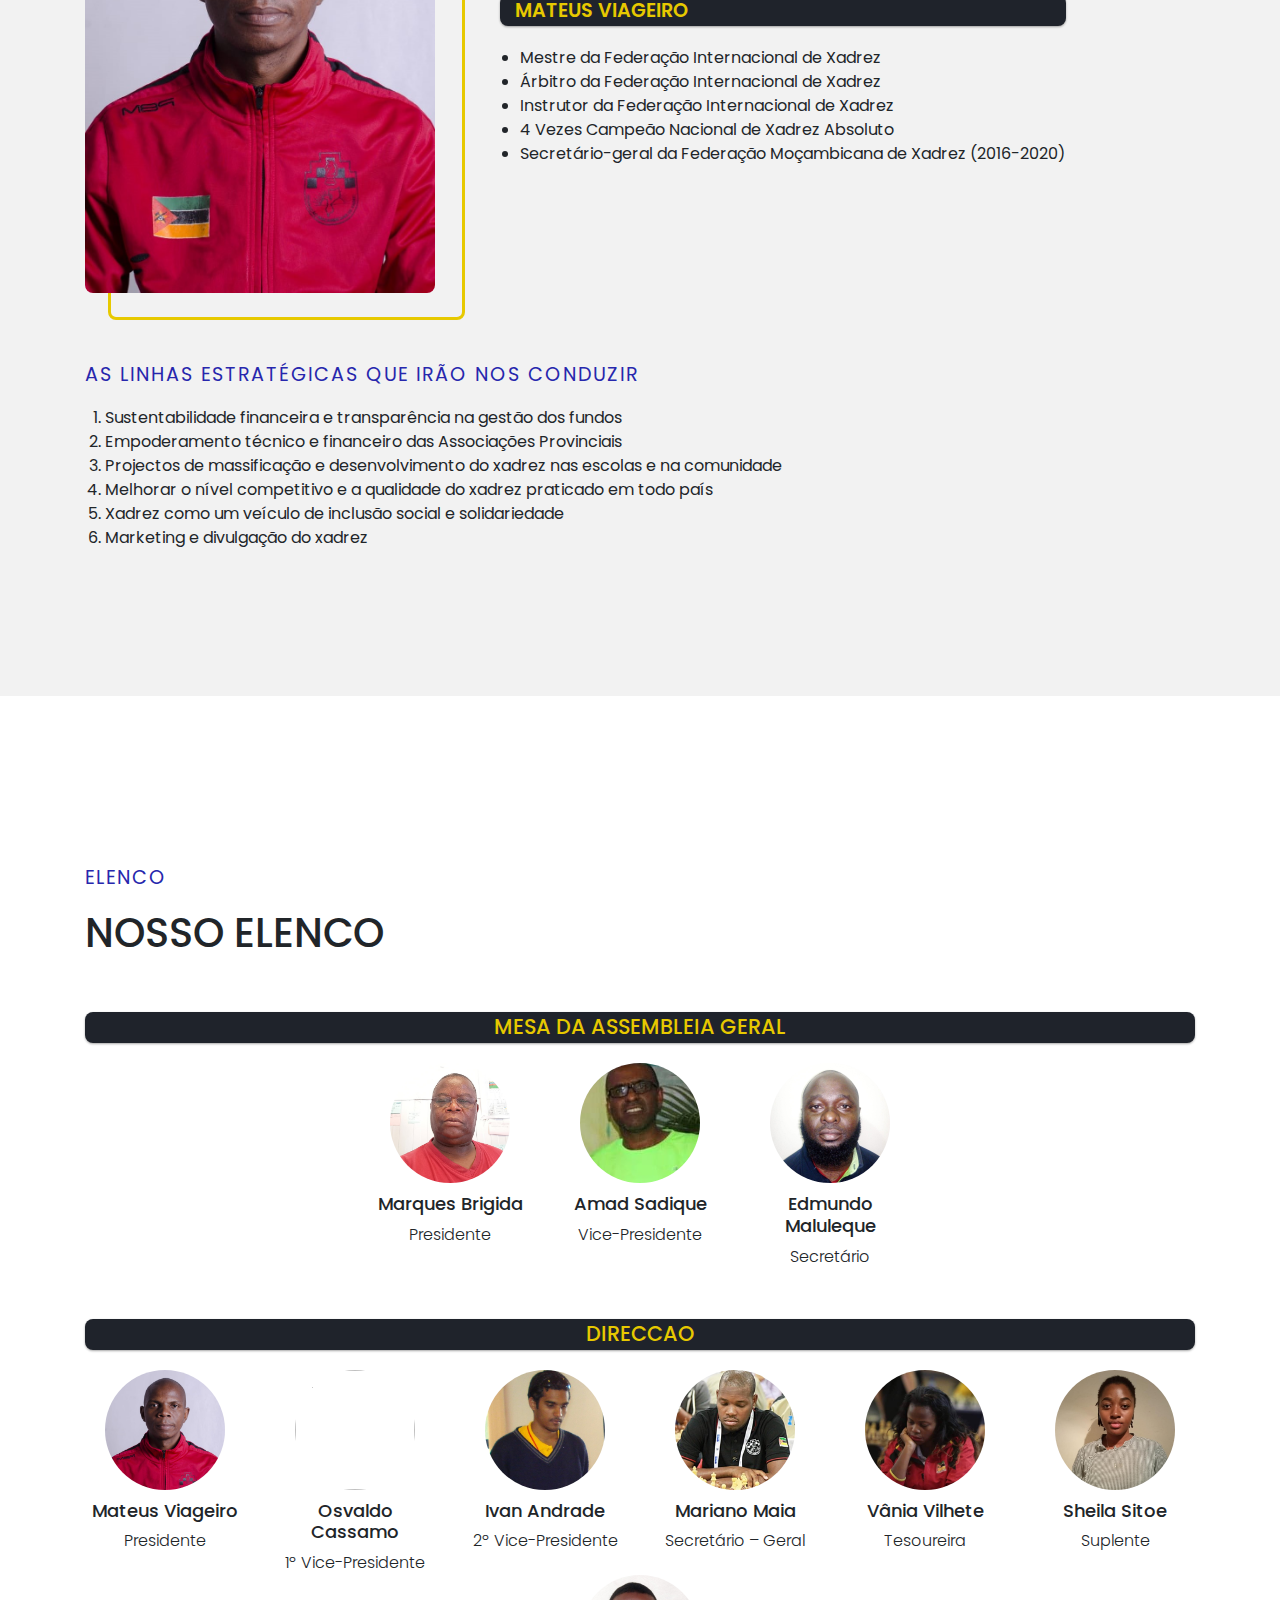
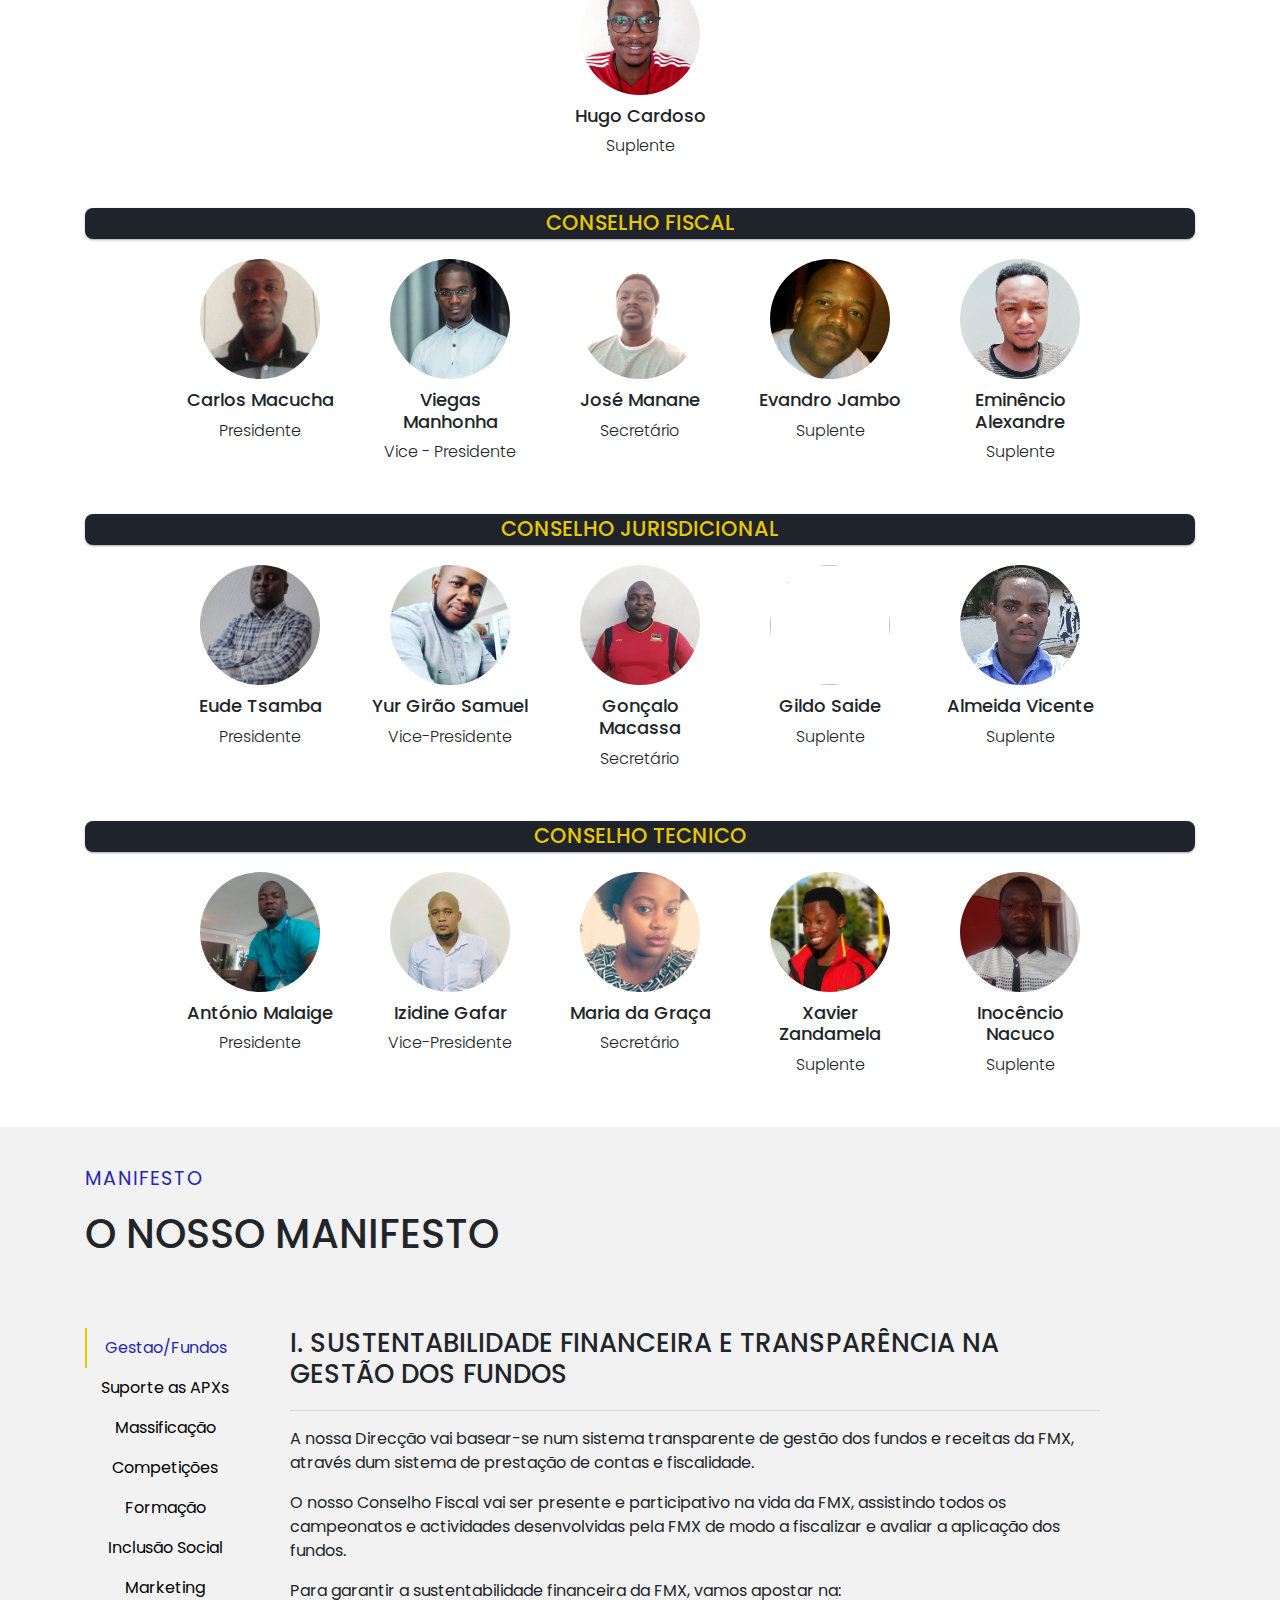
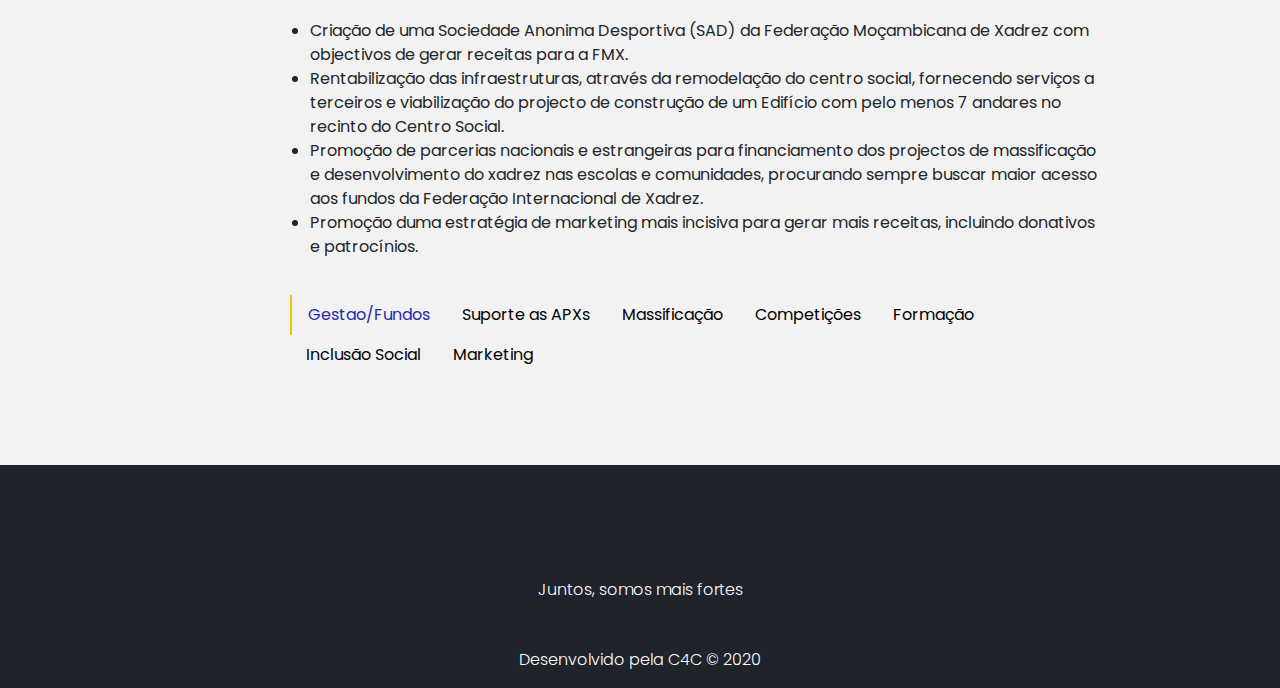
==== commit 38dda9e2: "Change Girao name" ====
--- a/index.html
+++ b/index.html
@@ -309,7 +309,7 @@
                     <div class="col-lg-2">
                         <div class="membro">
                             <img src="./img/yuri.jpg" alt="" srcset="">
-                            <h4>Yuri Girão Sanuel</h4>
+                            <h4>Yur Girão Samuel</h4>
                             <p>Vice-Presidente</p>
                         </div>
                     </div>
@@ -392,7 +392,7 @@
             <h3 class="small-title">MANIFESTO</h3>
             <h1 class="titlesection">O NOSSO MANIFESTO</h1>
             <div class="row">
-                <div class="col-md-2">
+                <div class="col-lg-2">
                     <div class="botoes">
                         <button class="actual-btn tab-btn" data-id="fundos">Gestao/Fundos</button>
                         <button class="tab-btn" data-id="empoderamento">Suporte as APXs</button>
@@ -404,7 +404,7 @@
                     </div>
                     
                 </div>
-                <div class="col-md-9 tab-text">
+                <div class="col-lg-9 tab-text">
                     <div class="text-content">
                         <!--Textos Individuais-->
                         <div class="showtext bloco-texto" id="fundos" data-id="fundos">
